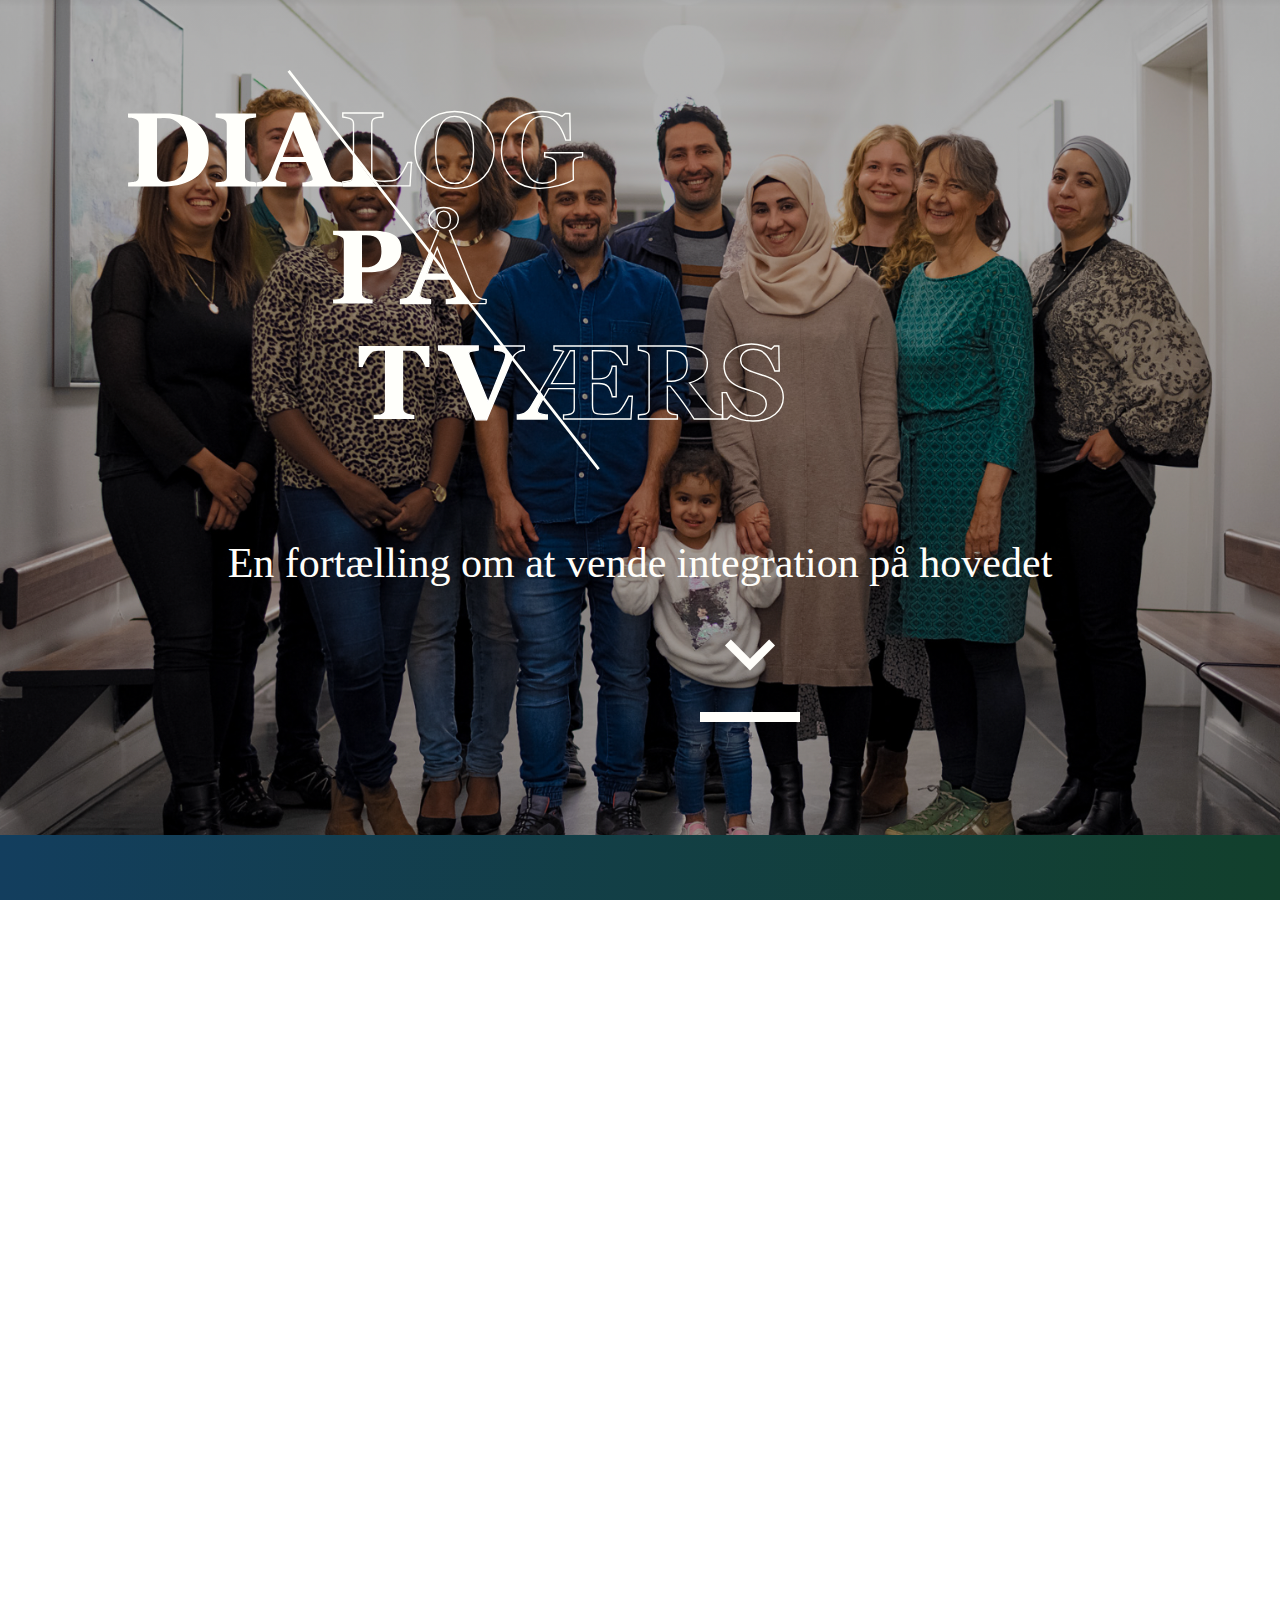
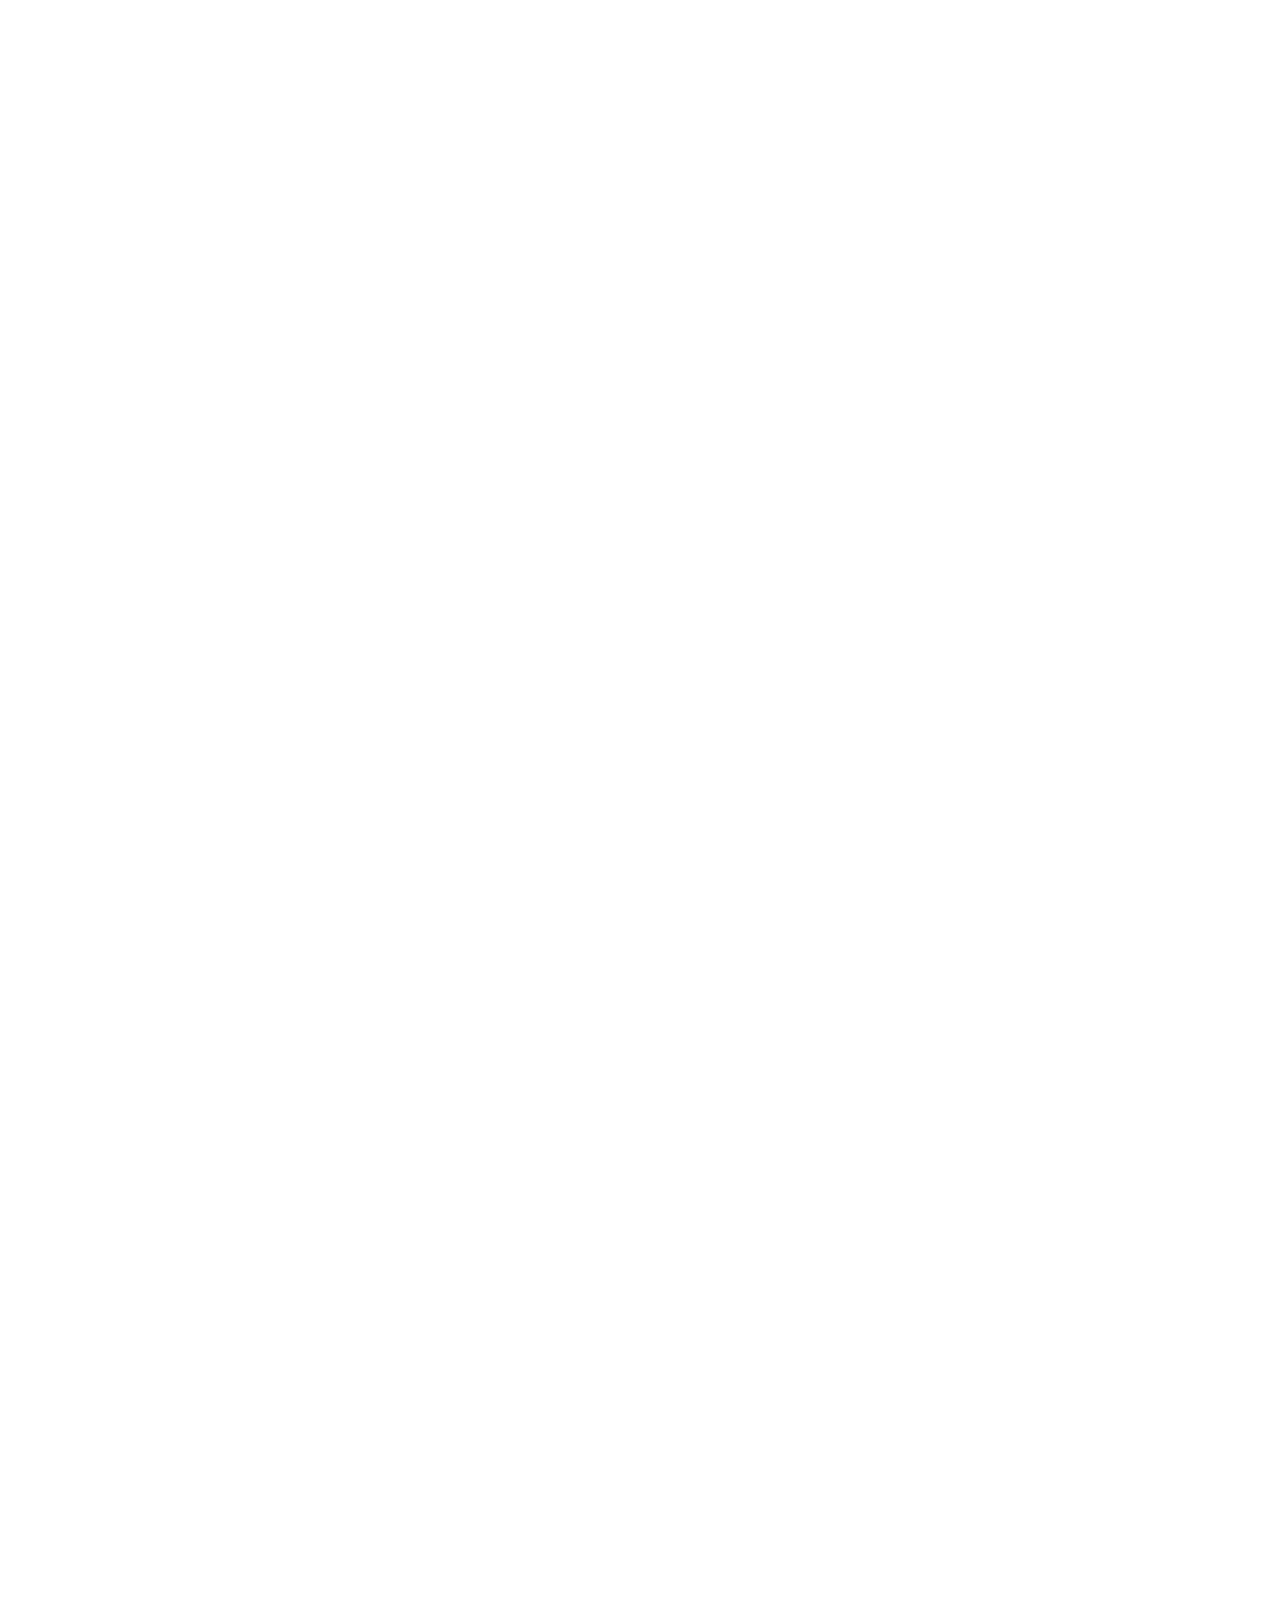
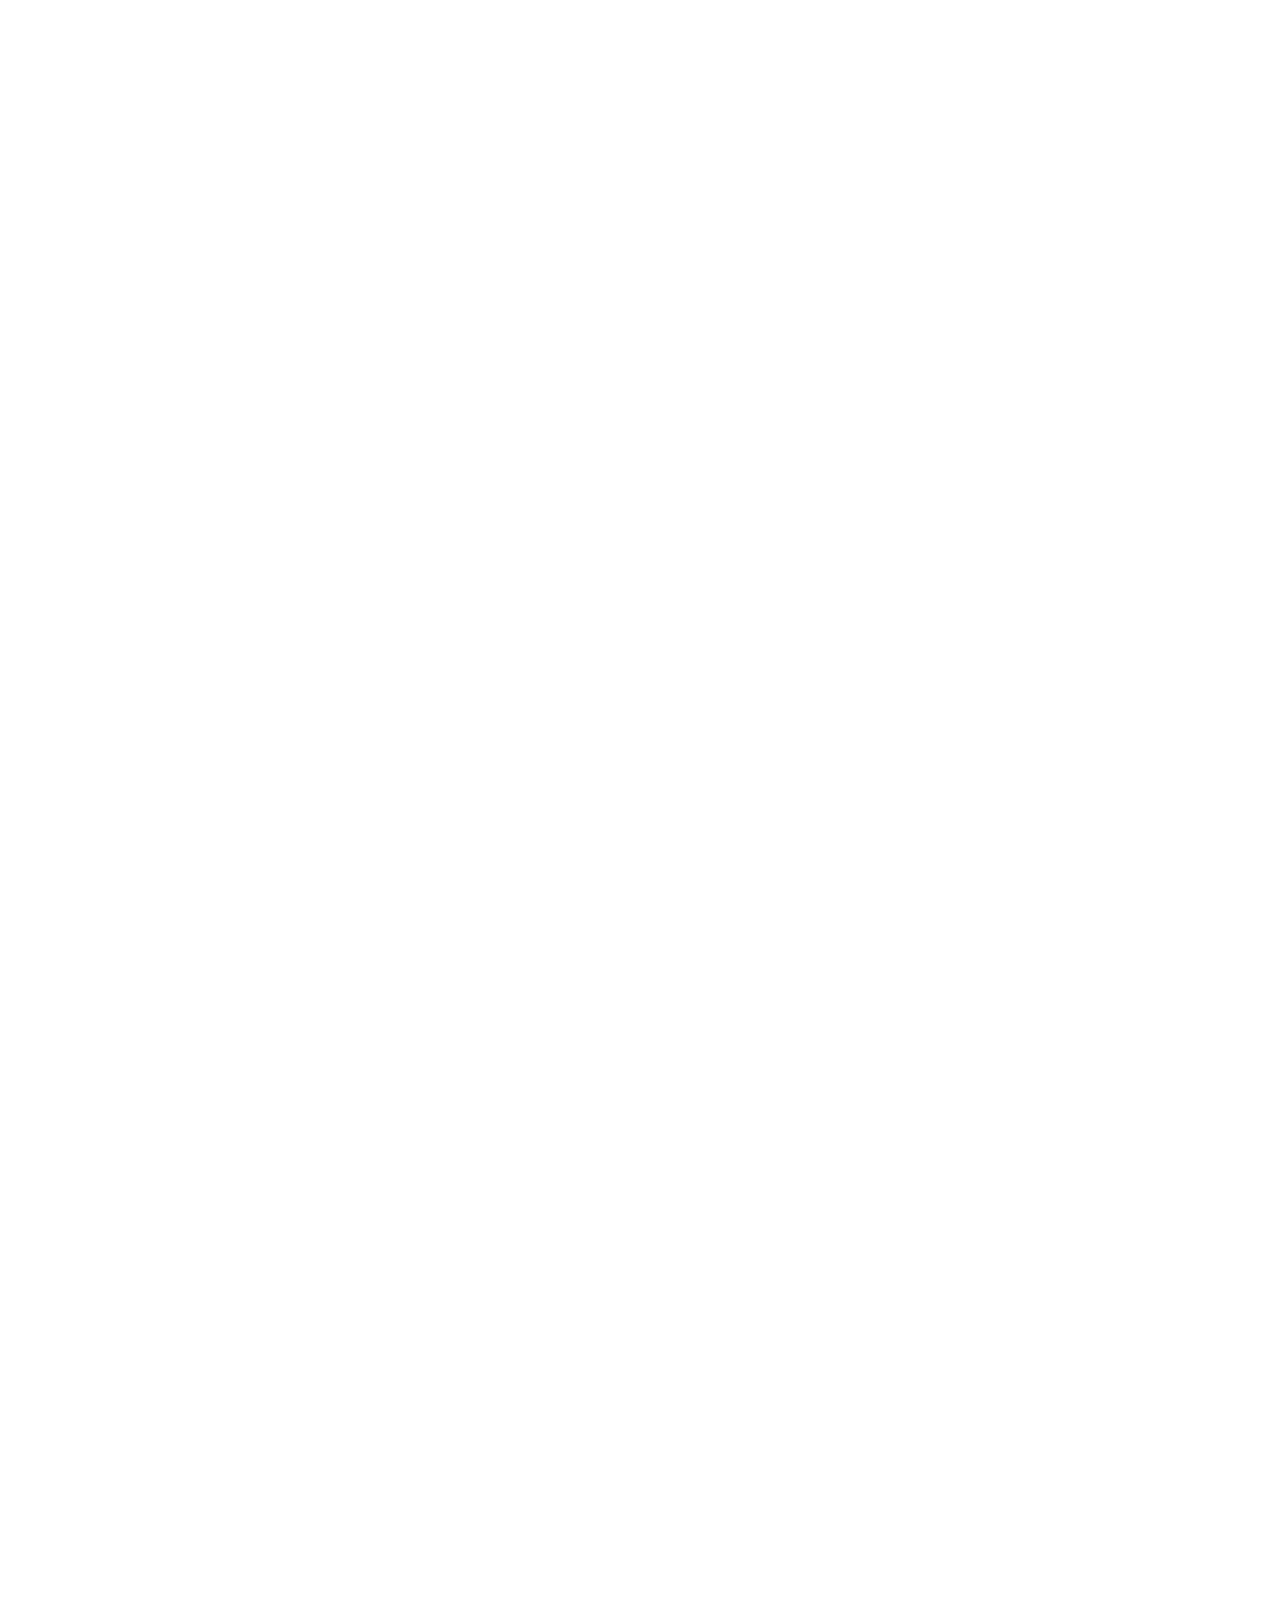
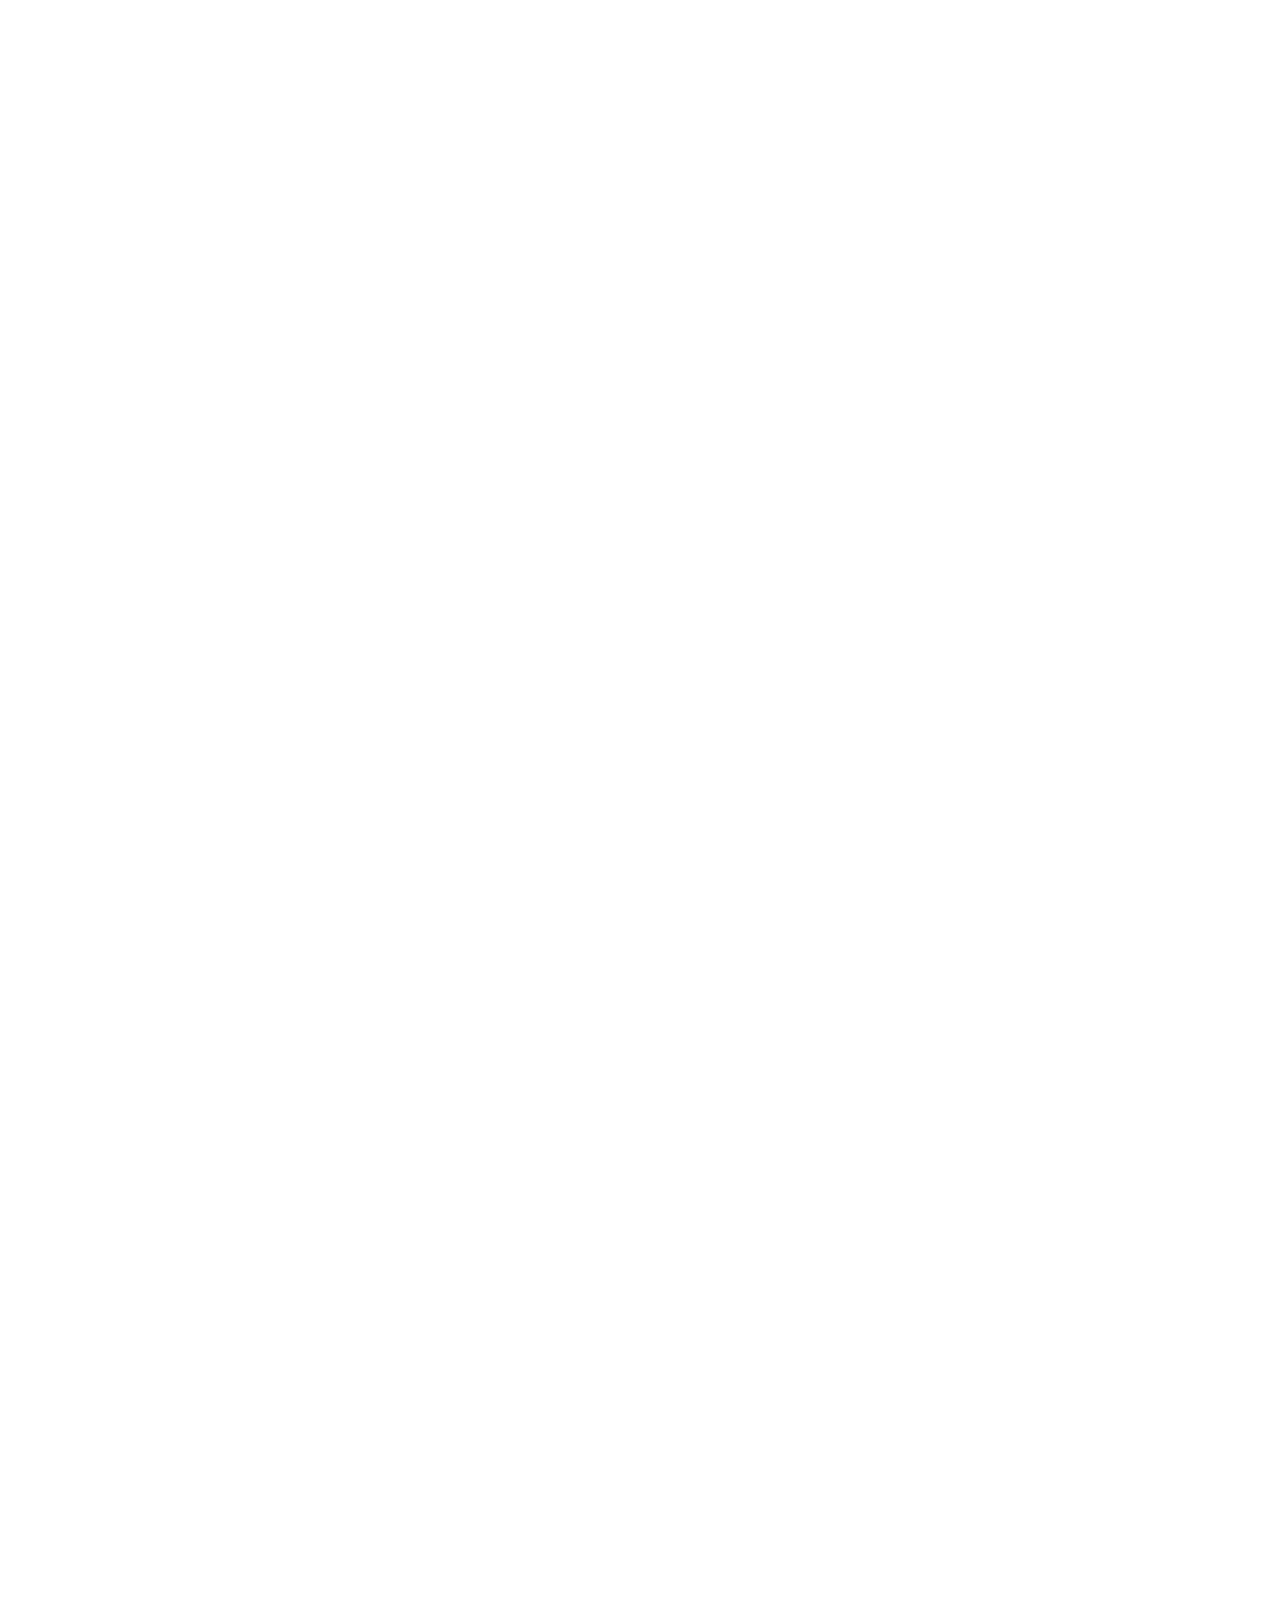
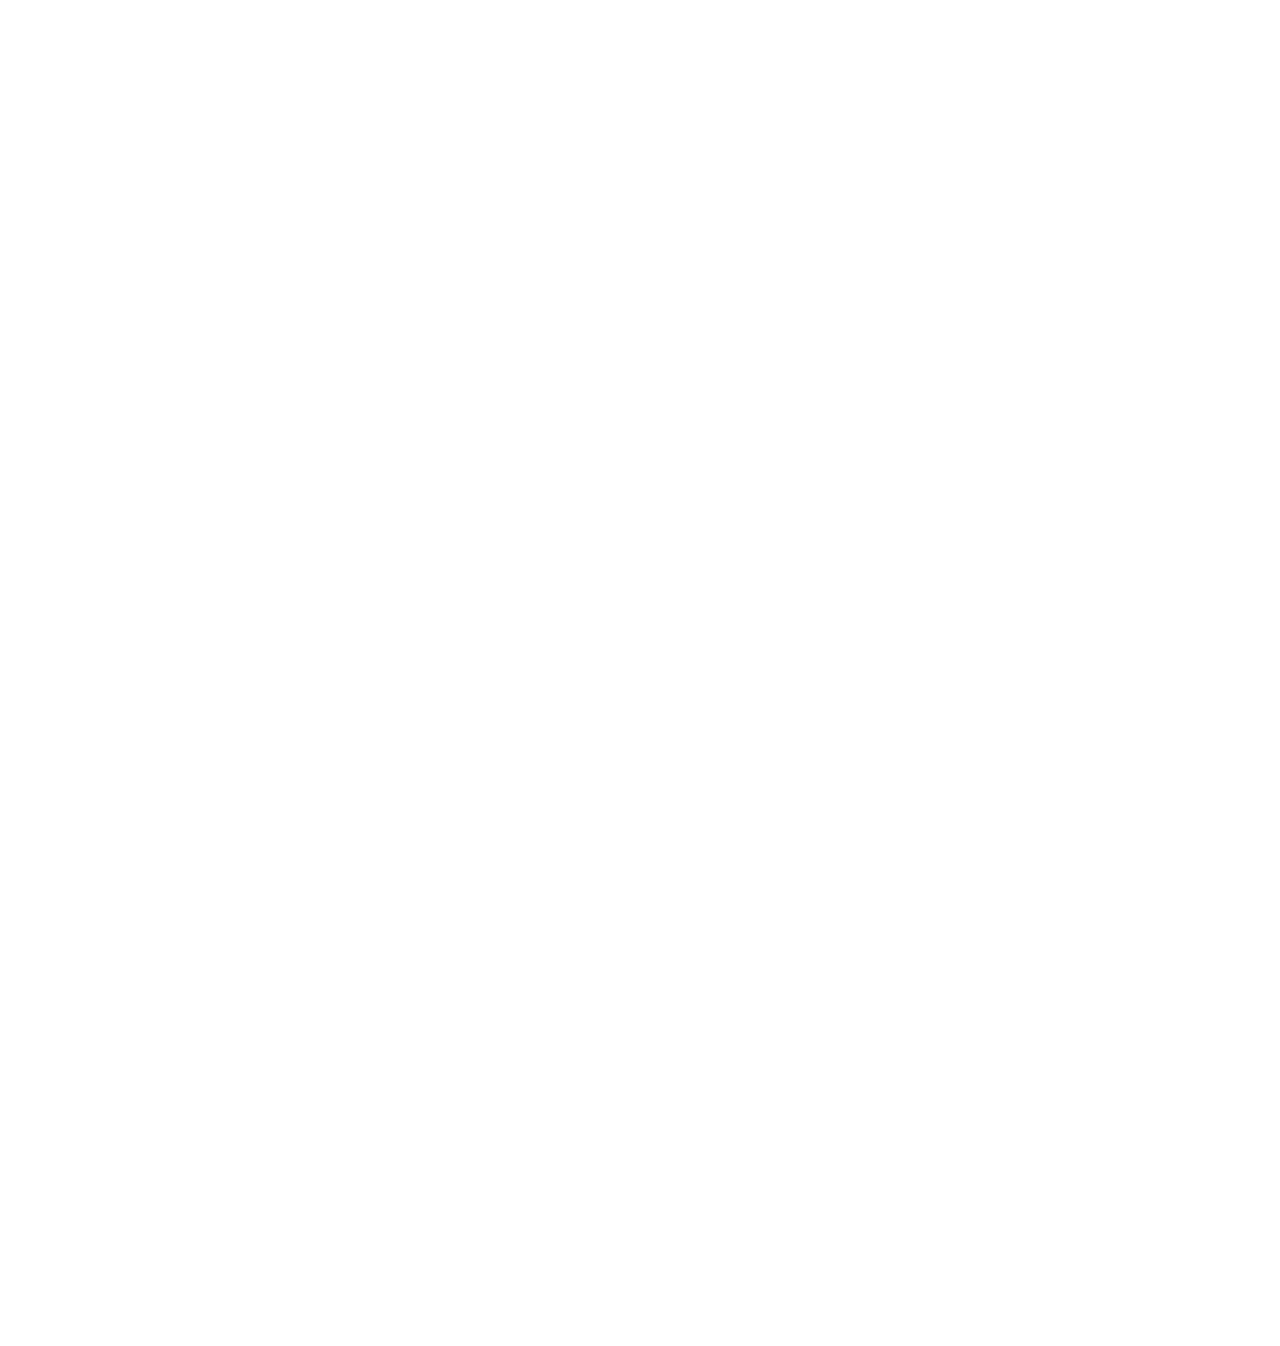
==== index.html @ 5c9e3073 "we're so f...done" ====
<!DOCTYPE html>
<html lang="da">
<head>
    <meta charset="UTF-8">
    <meta http-equiv="X-UA-Compatible" content="IE=edge">
    <meta name="viewport" content="width=device-width, initial-scale=1.0">
    <link rel="stylesheet" href="styles.css">
    <link rel="stylesheet" href="https://use.typekit.net/ekh3zms.css">
    <link href="https://fonts.googleapis.com/icon?family=Material+Icons" rel="stylesheet">
    <link rel="preconnect" href="https://fonts.googleapis.com">
    <link rel="preconnect" href="https://fonts.gstatic.com" crossorigin>
    <link href="https://fonts.googleapis.com/css2?family=Karla&display=swap" rel="stylesheet">
    <title>WebDoc</title>
    <script src="script.js"></script>
</head>

<body onload="typeWriter()"> 
    <header>
        <div class="container">
            <div class="hero-parallax">
                <img id="titel" src="images/SVG/title.svg" alt="Dialog-paa-tvaers">
                <h1 id="tagline">En fortælling om at vende integration på hovedet</h1>
                <div>
                    <a class="material-icons" id="arrow" href="#type">keyboard_arrow_down</a>
                </div>
            </div>
        </div>
    </header>

    <section>
        <div class="om-os-container">
            <div class="Hvad-er">
                <p id="type">Hvad er dialog på tværs ?</p>
                <p>Diskussionen om integration raser ofte i medierne, hvor de danske politikere længe kan skændes om hvordan man bør <br> 
                håndtere indvandrere og flygtninge, når de kommer til Danmark. Den etniske minoritet er altså fokus for hele debatten, <br> 
                som diskuteres blandt den danske majoritet. </p>

                <p>Denne ’traditionelle’ tilgang til integration bliver udfordret af foreningen Dialog på Tværs, der netop skaber en dialog <br> 
                på tværs af etnicitet og den enkeltes baggrund.</p>

                <p>Dialogen er et sted, hvor ligheder såvel som forskelle bliver udforsket og udfordret. Den er med til at nedbryde de barrierer, <br> 
                der er opstået under den gamle ”os” og ”dem” diskurs. Derved kommer vi ud af stigmatisering og fremmedgørelse <br> 
                og får i stedet mere frigørelse i mødet på tværs.</p>

                <p>
                Dialog på Tværs blev stiftet i 2019, men rødderne går mange år tilbage. Her i kan i høre Karen Nørskov fortælle om foreningens <br> 
                begyndelse.  
                </p>
            </div>
            <video id="myVideo" controls>
                <source src="video/IMG_4469.mp4" type="video/mp4">
            </video>
        </div>
    </section>

    <section>
        <div class="citat-container1">
            <div class="parallax1">
                <div class="tekstboks1">
                    <h3>"Hvad med at vende integrationen <br> 
                        på hovedet - så det handler om <br>os allesammen" </h3>
                </div>
            </div>
        </div>
    </section>

    <section>
        <div class="interview1-container">
            <div class="interview-tekst">
                <h2>Ane</h2>
                <p>I 2011 startede Ane i teatergruppen Into Action, <br> der lå forud for stiftelsen af Dialog på Tværs, <br> som hun siden har været en del af.</p>
                <p>Hun har rejst meget og er særligt interesseret i kulturmøder, hvilket har gjort, at hun har måtte <br> tage stilling til sine egne fordomme i mødet <br> med andre. </p>
               <p id="type2">Hør Ane fortælle hendes historie her</p>
                <audio id="audio-player" controls="controls" src="audio/Sequence 01.mp3" type="audio/mp3"></audio>
            </div>

            <div class="Video1">
            <video class="Video" controls>
                <source src="video/Ane-video-klip.mp4" type="video/mp4">
            </video>
            </div>  
        </div>
    </section>

    <section>
        <div class="gallery-container">
            <h2>Into Action</h2>
            <p>I teatergruppen Into Action finder du altid et tværetnisk cast. Publikum inddrages i en interaktiv teateroplevelse, <br> hvor der skubbes til folks fordomme imens barrieren nedbrydes.</p>
            <p id="type2">Scroll til højre i galleriet for at se hvordan Into Action optræder</p>
            <p>&#8594</p>
        </div>
        <ul class="gallery">
            <li> <img style="height: 200px" src="images/Into Action.jpg" alt=""></li>
            <li> <img style="height: 200px" src="images/into action 2.jpg" alt=""></li>
            <li> <img style="height: 200px" src="images/racist.JPG" alt=""></li>
            <li> <img style="height: 200px" src="images/gruppe.jpg" alt=""></li>
            <li> <img style="height: 200px" src="images/teater1.jpg" alt=""></li>
            <li> <img style="height: 200px" src="images/teater2.jpg" alt=""></li>
            <li> <img style="height: 200px" src="images/teater3.jpg" alt=""></li>
            <li> <img style="height: 200px" src="images/Into Action.jpg" alt=""></li>
            <li> <img style="height: 200px" src="images/into action 2.jpg" alt=""></li>
            <li> <img style="height: 200px" src="images/racist.JPG" alt=""></li>
            <li> <img style="height: 200px" src="images/gruppe.jpg" alt=""></li>
            <li> <img style="height: 200px" src="images/teater1.jpg" alt=""></li>
            <li> <img style="height: 200px" src="images/teater2.jpg" alt=""></li>
            <li> <img style="height: 200px" src="images/teater3.jpg" alt=""></li>
            <li> <img style="height: 200px" src="images/Into Action.jpg" alt=""></li>
            <li> <img style="height: 200px" src="images/into action 2.jpg" alt=""></li>
            <li> <img style="height: 200px" src="images/racist.JPG" alt=""></li>
            <li> <img style="height: 200px" src="images/gruppe.jpg" alt=""></li>
            <li> <img style="height: 200px" src="images/teater1.jpg" alt=""></li>
            <li> <img style="height: 200px" src="images/teater2.jpg" alt=""></li>
            <li> <img style="height: 200px" src="images/teater3.jpg" alt=""></li>
        </ul>
    </section>

    <section>
        <div class="interview2-container">
            <div class="interview-tekst2">
                <h2>Wael</h2>
                <p>Wael kom til Danmark med en baggrund som lærer og skuespiller. <br> Dialog på Tværs’ teatergruppe, Into Action, gav Wael muligheden for at dyrke sin store passion. <br> Gennem teateret kunne han bedre udtrykke sig og få en bid af sit gamle liv tilbage. </p>
                <p id="type2">Hør hele Waels historie her</p> 
                <audio id="audio-player" controls="controls" src="audio/Sequence 02.mp3" type="audio/mp3"></audio>
            </div>
            <div class="Video2">
            <video class="Video" controls>
                <source src="video/Wael.mp4" type="video/mp4">
            </video>
            </div>
        </div>
    </section>

    <section>
        <div class="citat-container2">
            <div class="parallax2">
                <div class="tekstboks2">
                    <h3>"Jeg føler mig i visse situationer <br>
                         utryg når jeg møder indvandrere, <br>
                         men jeg er flov over at sige det."</h3>
                </div>
                <div class="tekstboks3">
                    <h3>"Jeg bliver tit ked af det, <br>
                        når jeg for negative kommentarer <br>
                        om mit tørklæde." </h3>
                </div>
            </div>
        </div>
    </section>

    <section>
        <div class="interview1-container">
            <div class="interview-tekst">
                <h2>Karina</h2>
                <p>Karinas første møde med Dialog på Tværs var gennem Tinget, deres online mødeforum, hvor samtalen første gang omhandlede kvinders påklædning. <br> Her bed hun især mærke i hvor meget kvinderne på mødet havde til fælles, trods de synlige forskelle. </p>
                <p id="type2">Hør Karina fortælle om tinget her</p>
                <audio id="audio-player" controls="controls" src="audio/Sequence 03.mp3" type="audio/mp3"></audio>
            </div>
            <div class="Video1">
            <video class="Video" controls>
                <source src="video/Karina.mp4" type="video/mp4">
            </video>
            </div>
        </div>
    </section>

    <section>
            <div class="parallax3">
                <div class="kontakt">
                    <div id="tekst">
                    <h2>Vil du deltage i dialogen?</h2>
                    <p>Dialog på Tværs tilbyder et udvalg af forskellige møder og aktiviteter. <br> 
                        Hvis du er en kreativ sjæl, er teatergruppen Into Action måske noget for dig. <br> 
                        Har du ikke så meget tid på dine hænder, kan du deltage i Tinget, hvor samtalen er online. <br> 
                        Man kan også deltage i Dialogcaféen, hvor mennesker af forskellig etnisk baggrund snakker sammen og lærer om hinanden i et trygt forum.</p>
                    </div>
                    <a href="https://www.dialogpaatvaers.dk/kontakt/" class="knap" target="_blank">Kontakt</a>
                    <a href="https://www.dialogpaatvaers.dk/bliv-medlem/" class="knap" target="_blank">Tilmeld</a>
                    <a href="https://www.dialogpaatvaers.dk/kalender/" class="knap" target="_blank">Se events</a>
                </div>
            </div>
    </section>

    <footer>
        <div class="container-footer">
        <div id="kontaktikoner">
            <a href="" target="_blank"><img src="images/SVG/mail-icon.svg" alt="mail-ikon"></a>
            <a href="https://www.facebook.com/dialogpaatvaers/" target="_blank"><img src="images/SVG/facebook-icon.svg" alt="Facebook-ikon"></a>
            <a href="https://dk.linkedin.com/company/dialog-p%C3%A5-tv%C3%A6rs" target="_blank"><img src="images/SVG/linkedin-icon.svg" alt="linkein-ikon"></a>
            <a href="https://www.instagram.com/dialogpaatvaers/?igshid=YmMyMTA2M2Y%3D" target="_blank"><img src="images/SVG/insta-icon.svg" alt="instagram-ikon"></a>
        </div>

        <div>
            <a href="https://www.google.com/maps/place/Gr%C3%B8nnegade+56,+8000+Aarhus" target="_blank"><img src="images/SVG/map-pin-icon.svg" alt="map-pin-ikon"></a>
            <p>Grønnegade 56, 1. sal <br>
             8000 Aarhus, Denmark</p>
        </div>
    </div>
    </footer>
</body>
</html>
---- styles.css ----
* {
    margin: 0;
    padding: 0;
  }

  html,body
  {
      width: 100%;
      height: 100%;
      margin: 0px;
      padding: 0px;
      overflow-x: hidden; 
      scroll-behavior: smooth;
  }

/*Headings and paragraphs*/

h1{
    font-family: "itc-american-typewriter";
    font-size: 42px;
    color: #fffefa;
    font-weight: lighter;
}

h2{
    font-family: "itc-american-typewriter";
    color: #fffefa;
    font-weight: 500; 
    font-size: 36px;
    padding-bottom: 20px;
}

h3{
    font-family: "karla";
    color: #fffefa;
    font-size: 24px;
    line-height: 1.5;
}

p{
    font-family: "karla";
    color: #fffefa;
    font-size: 18px;
    line-height: 1.5;
    padding-bottom: 20px;
}

/*Hero section*/

.hero-parallax{
    background-image: linear-gradient(rgba(0,0,0,0.3),rgba(0,0,0,0.3)), url("images/hero-images.png");
    height: 900px;
    margin-top: -65px;
  
    /* parallax scrolling effect */
    background-attachment: fixed;
    background-position: center;
    background-repeat: no-repeat;
    background-size: cover;
  }

#titel{
    height: 400px;
    position: relative;
    top: 15%;
    left: 10%;
}

#tagline{
    text-align: center;
    padding-top: 200px;
}

#arrow{
    color: #fffefa;
    font-size: 100px;
    position: relative;
    margin-left: 700px;
    margin-top: 20px;
}

a:hover {
    animation: bounce 1.5s;
}

@keyframes bounce {
    0%, 20%, 60%, 100% {
        -webkit-transform: translateY(0);
        transform: translateY(0);
    }
    
    40% {
        -webkit-transform: translateY(-20px);
        transform: translateY(-20px);
    }
    
    80% {
        -webkit-transform: translateY(-10px);
        transform: translateY(-10px);
    }
}

/*Om os section*/

#type{
    font-family: "itc-american-typewriter";
    color: #fffefa;
    font-weight: 500; 
    font-size: 36px;
    padding-bottom: 40px;
}

.om-os-container {
    background: linear-gradient(
    to right,
    #133e5e 0%,
    #12402c 100%);
    padding-bottom: 3%;
    height: 1200px;
    display: flex;
    flex-direction: column;
    justify-content: center;
    align-items: center;
}

.Hvad-er{
    text-align: center;
    padding-top: 1%;
    padding-bottom: 4%;
}

#myVideo{
   max-width: 70%;
   max-height: 70%; 
}

/*Citat 1 section*/

.parallax1 {
    background-image: linear-gradient(rgba(0,0,0,0.3),rgba(0,0,0,0.3)), url(images/two-women.png);
    min-height: 1000px;
    background-attachment: fixed;
    background-position: center;
    background-repeat: no-repeat;
    background-size: cover;
    margin-top: -20px;
}

.tekstboks1{
  padding-top: 35%;
  padding-left: 15%;
}

/*Interview1 og 3 section*/

.interview1-container {
    background: linear-gradient(
        to right,
        #133e5e 0%,
        #12402c 100%);
        padding-bottom: 3%;
        margin-top: -30px;
        height: 600px;
        display: flex;
        flex-direction: row-reverse;
}

.interview-tekst{
    flex-basis: 50%;
    padding: 8%;
}

.Video1{
    flex-basis: 50%;
    padding: 10%;
}

.Video1 .Video{
    max-width: 120%;
    max-height: 120%;
}

#type2{
    font-family: "itc-american-typewriter";
    font-size: 16px;
    padding-top: 3%;
}

/*Galleri section*/

.gallery-container{
    background: linear-gradient(
        to right,
        #133e5e 0%,
        #12402c 100%);
        display: flex;
        flex-direction: column;
        justify-content: center;
        text-align: center;
  
}

.gallery {
    background: linear-gradient(
        to right,
        #133e5e 0%,
        #12402c 100%);
	padding: 1rem;
	display: grid;
	grid-template-columns: repeat(21, 1fr);
	grid-template-rows: 1fr;
	grid-column-gap: 1rem;
	grid-row-gap: 100px;
	overflow: scroll;
	height: 300px;
	scroll-snap-type: both mandatory;
	scroll-padding: 1rem;
}

.active {
	scroll-snap-type: unset;
}

li {
	scroll-snap-align: center;
	display: inline-block;
	border-radius: 3px;
	font-size: 0;
    width: 300px;
}


/*Interview2 section*/

.interview2-container {
    background: linear-gradient(
        to right,
        #133e5e 0%,
        #12402c 100%);
        padding-bottom: 3%;
        margin-top: -30px;
        height: 600px;
        display: flex;
        flex-direction: row;
}

.interview-tekst2{
    flex-basis: 50%;
    padding: 8%;
    margin-left: 2%;
}

.Video2{
    flex-basis: 50%;
    padding: 10%;
    margin-right: 15%;
}

.Video2 .Video{
    max-width: 155%;
    max-height: 155%;
}

#audio-player{
    padding-top: 0%;
}


/*Citat 2 section*/

.parallax2 {
    background-image: linear-gradient(rgba(0,0,0,0.3),rgba(0,0,0,0.3)), url(images/ryg-mod-ryg.png);
    min-height: 1200px;
    background-attachment: fixed;
    background-position: center;
    background-repeat: no-repeat;
    background-size: cover;
}

.tekstboks2{
  padding-top: 35%;
  padding-left: 8%;
}

.tekstboks3{
    position: relative;
    top: -300px;
    left: 940px;
}


/*Kontakt section*/

.parallax3 {
    background-image: linear-gradient(rgba(0,0,0,0.3),rgba(0,0,0,0.3)), url(images/footer-image.png);
    min-height: 1000px;
    background-attachment: fixed;
    background-position: center;
    background-repeat: no-repeat;
    background-size: cover;
    margin-top: -30px;
}

.kontakt{
    background: rgba(0,0,0,0.4);
    color: #fffefa;
    width: 400px;
    border-radius: 12px;
    padding: 4%;
    position: relative;
    left: 800px;
    top: 380px;
}

#tekst{
    color: #fffefa;
    padding-bottom: 30px;
}

.knap{
     text-decoration: none;
     color: #fffefa;
     font-family: "karla";
     background-color: #d9aa01;
     box-shadow: 0 8px 16px 0 rgba(0,0,0,0.2), 0 6px 20px 0 rgba(0,0,0,0.19);
     border-radius: 14px;
     font-size: 20px;
     padding: 10px 15px;
     margin: 6px 12px;
}

.knap:hover{
    background-color: #F8C233;
}

/*Footer*/

.container-footer{
    background: linear-gradient(
        to right,
        #133e5e 0%,
        #12402c 100%);
        height: 100px;
        display: flex;
        justify-content: space-around;
}

.container-footer a img{
    height: 40px;
    margin-top: 30px;
    position: relative;
    right: 60px;
}

.container-footer p{
    position: relative;
    top: -50px;
}

#kontaktikoner a img{
    height: 40px;
    margin-left: 50px;
    margin-top: 30px;
}

/*Media quaries*/
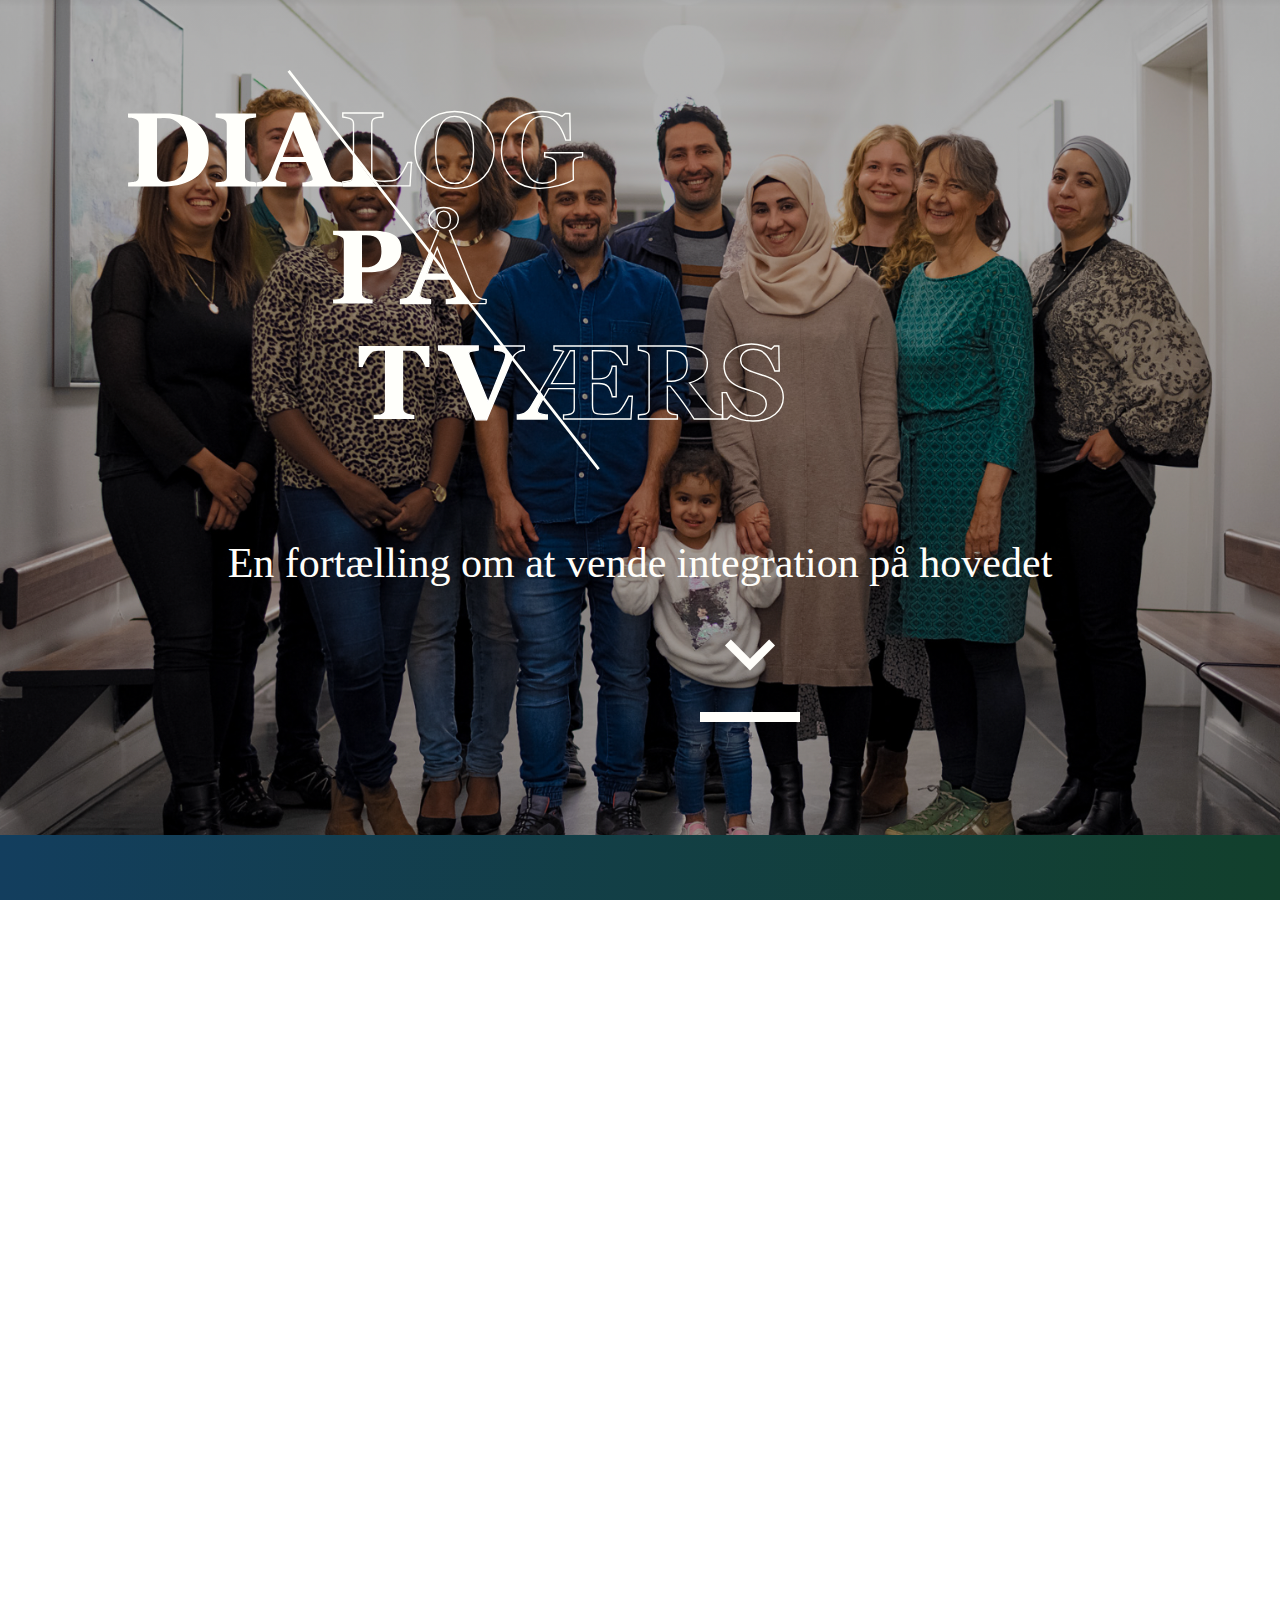
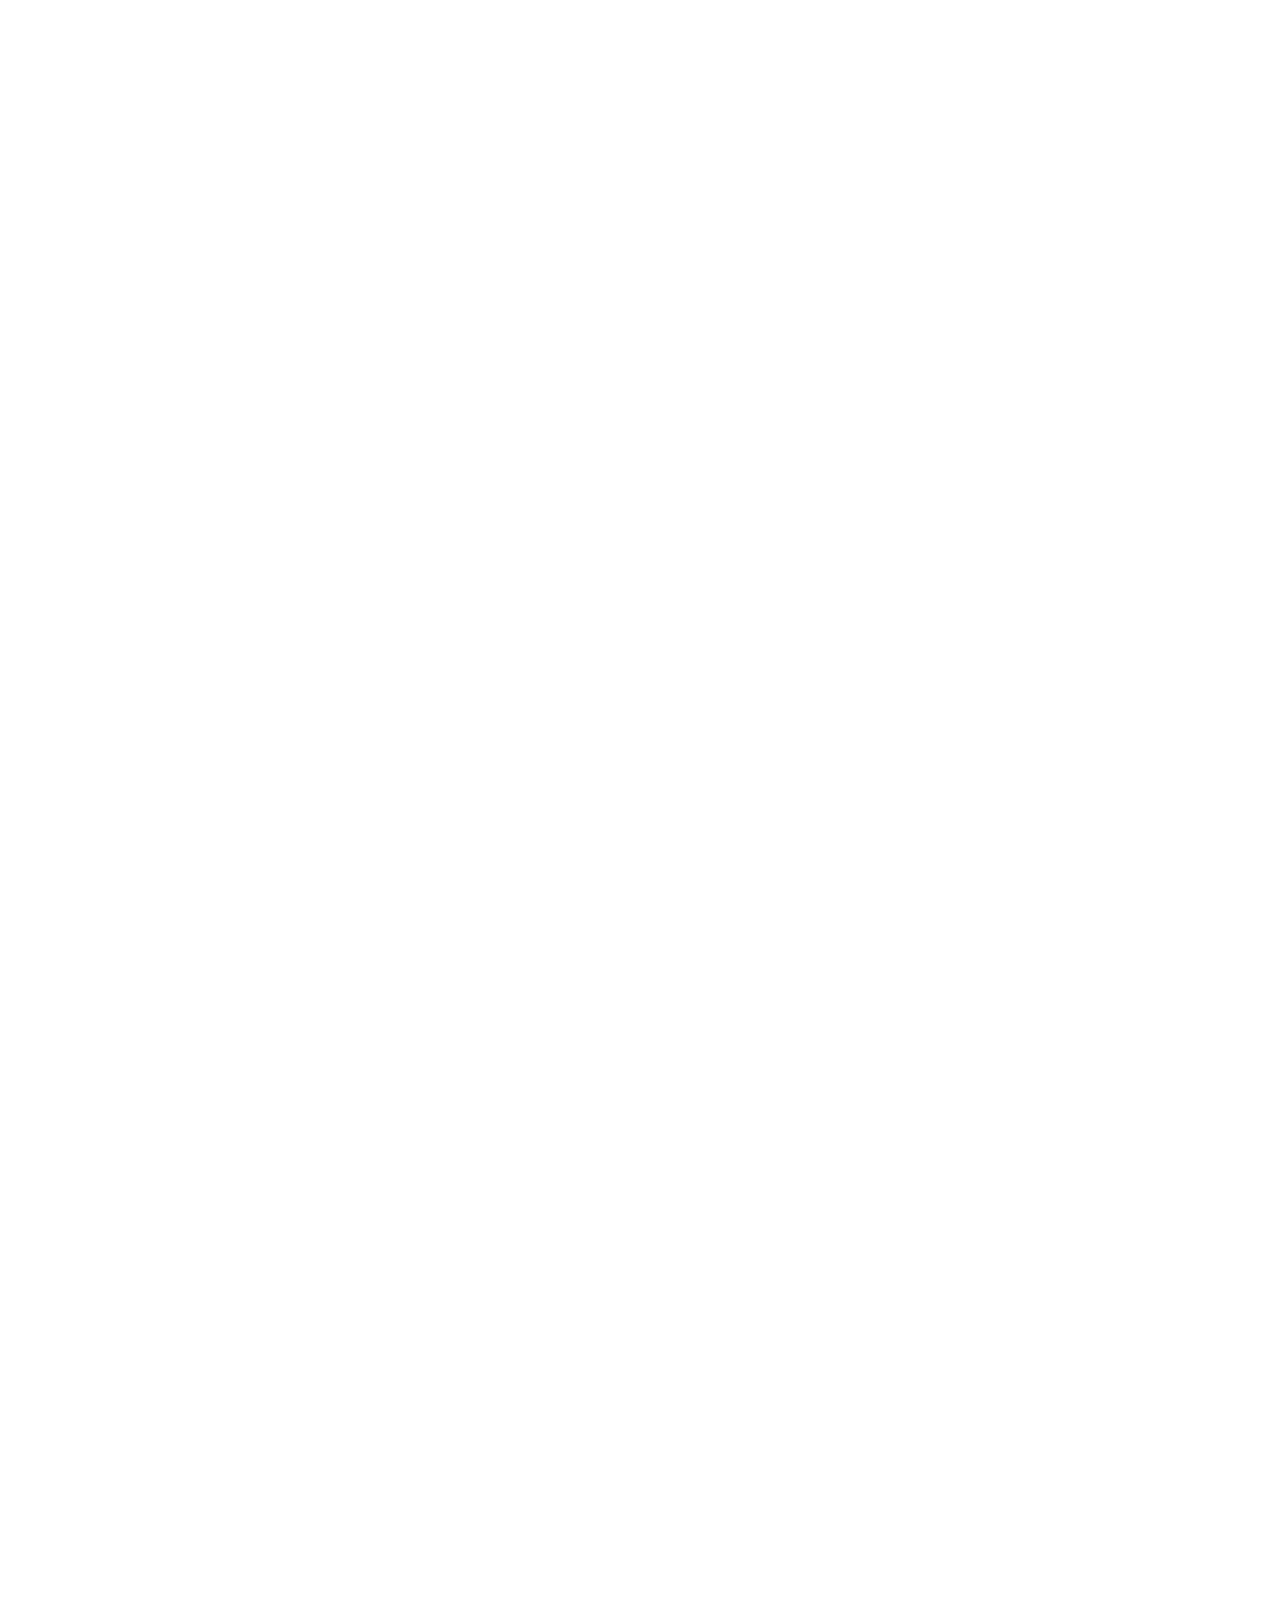
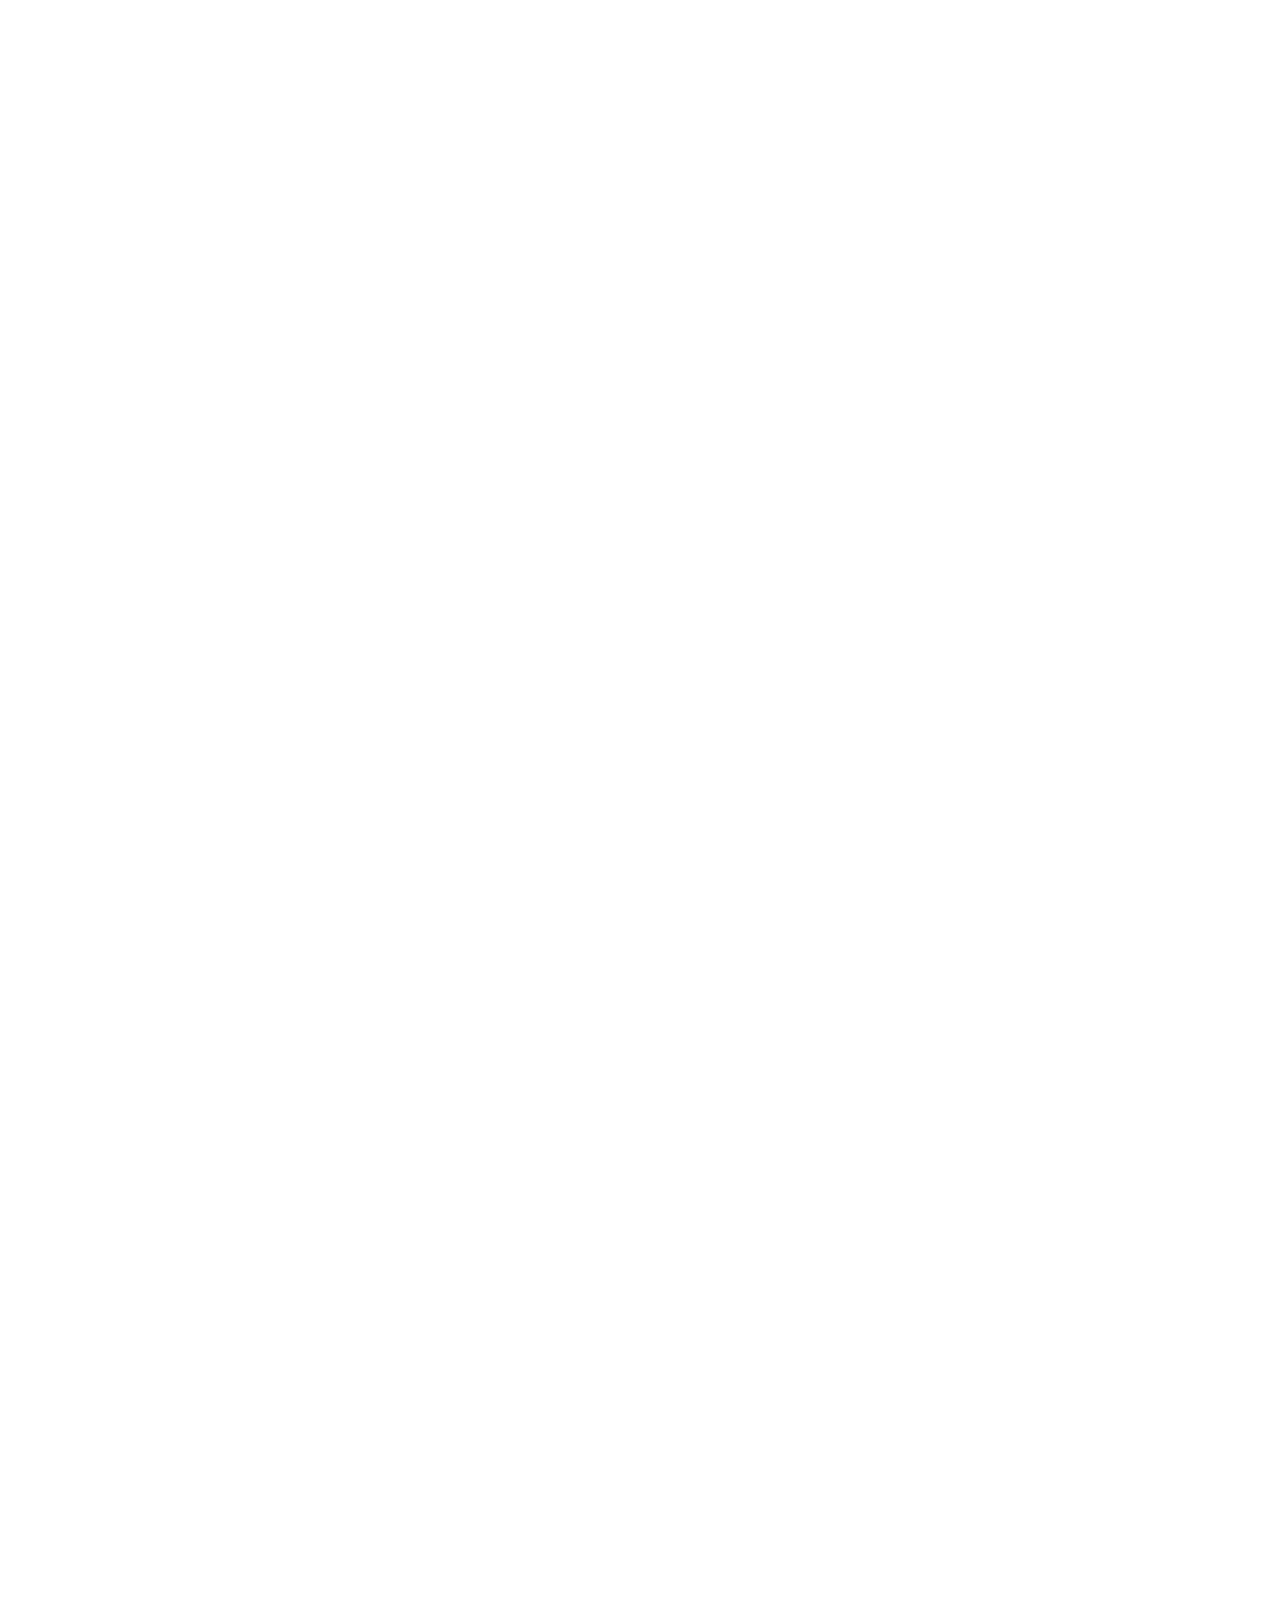
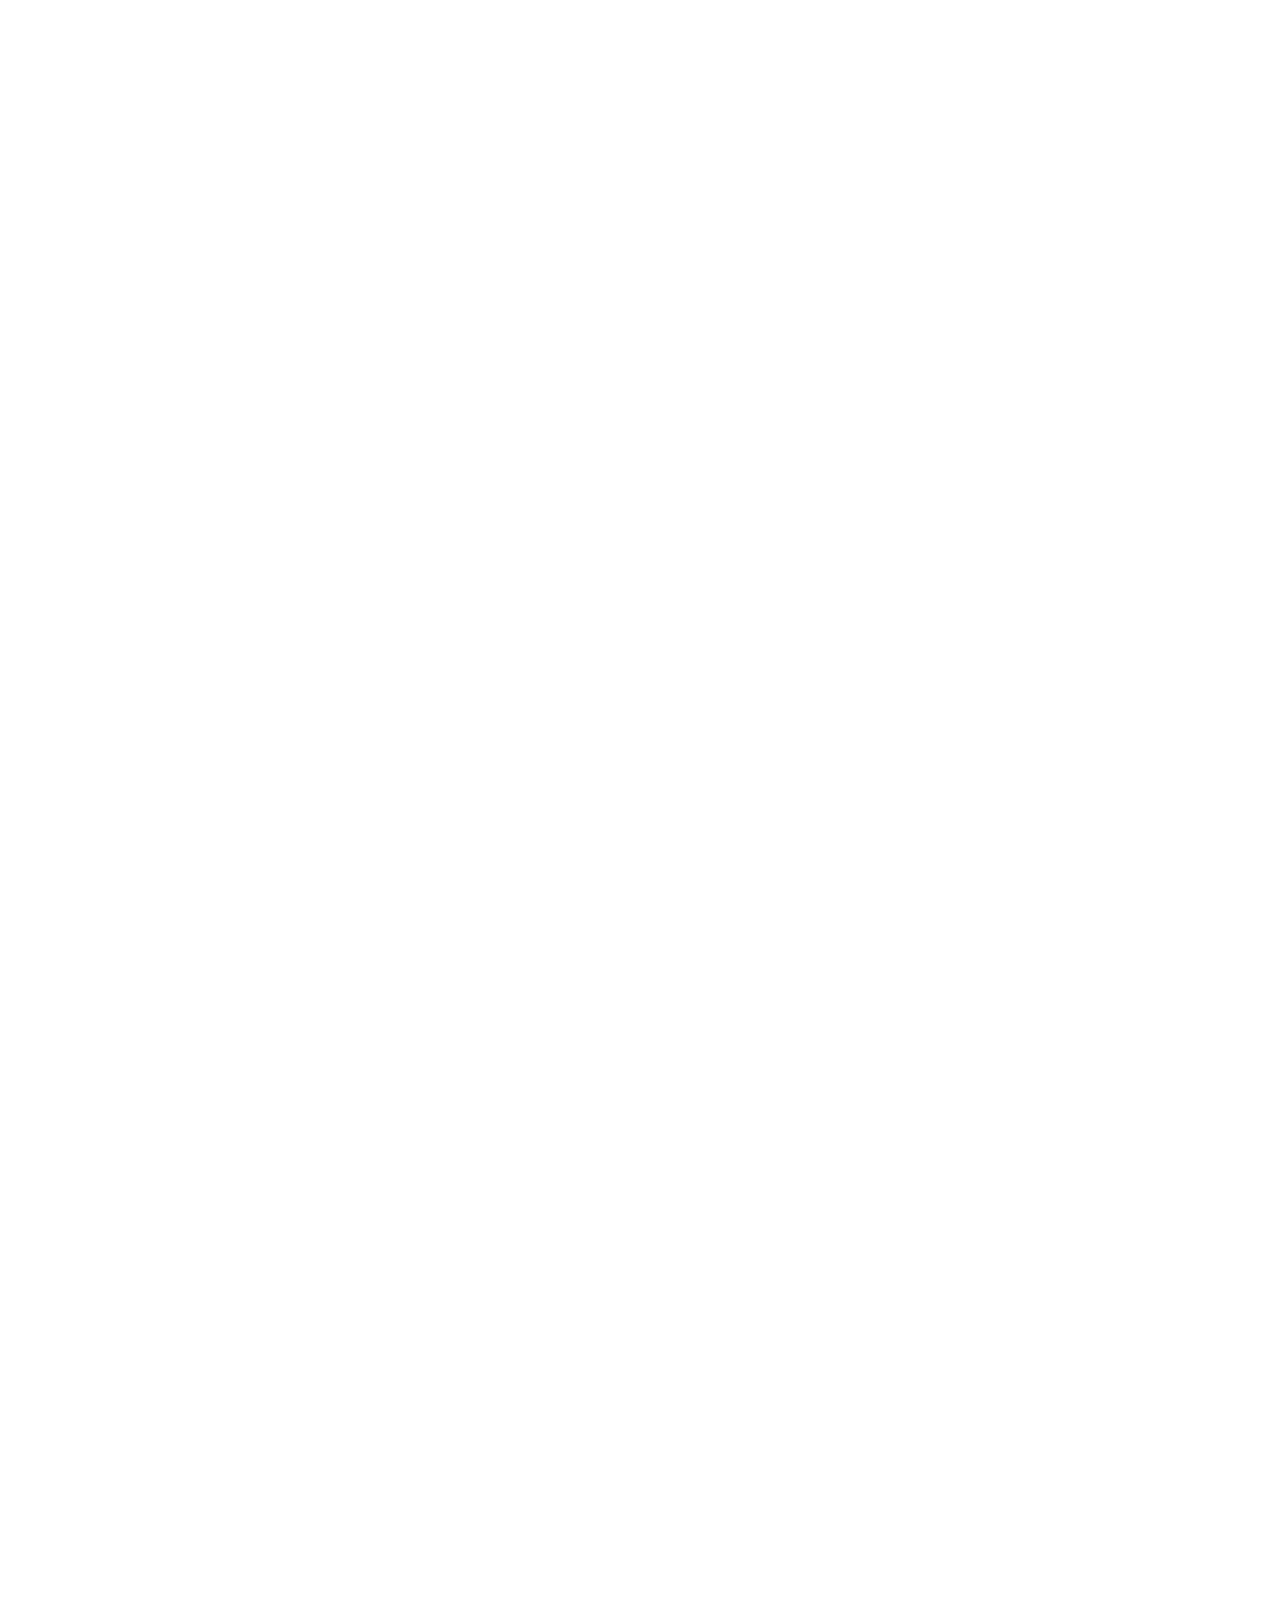
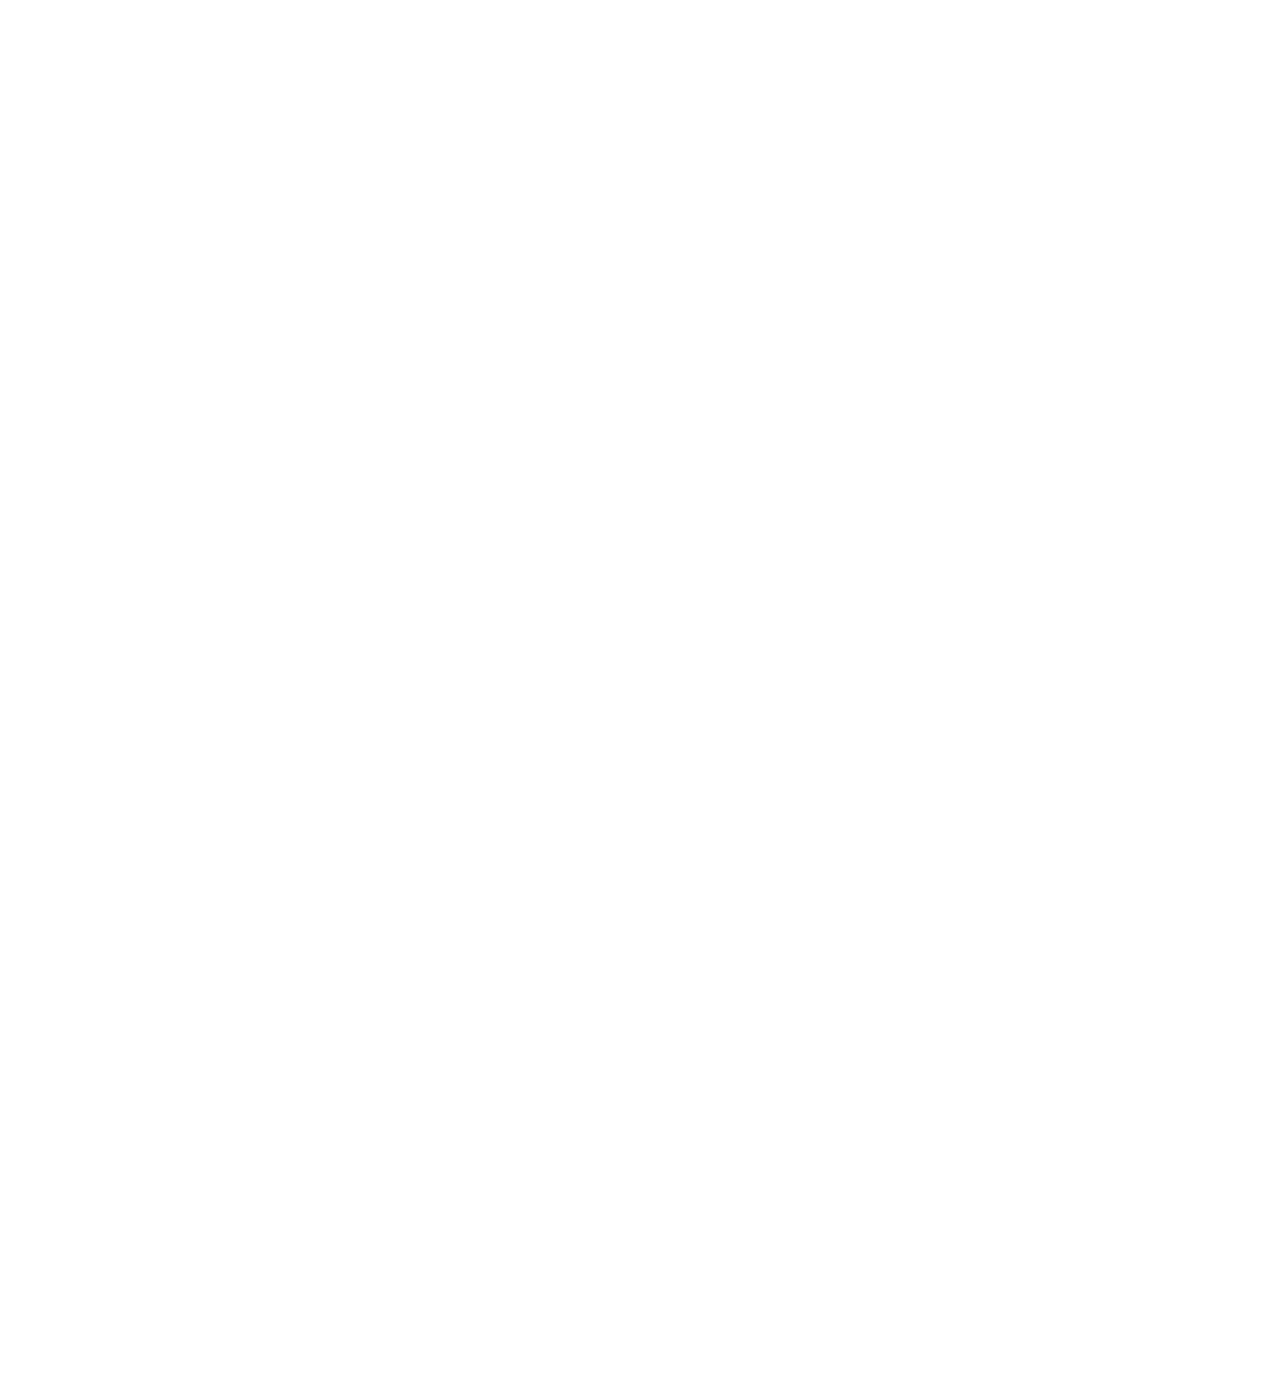
==== commit 2eee6bed: "now we are done" ====
--- a/index.html
+++ b/index.html
@@ -1,5 +1,6 @@
 <!DOCTYPE html>
 <html lang="da">
+
 <head>
     <meta charset="UTF-8">
     <meta http-equiv="X-UA-Compatible" content="IE=edge">
@@ -14,7 +15,7 @@
     <script src="script.js"></script>
 </head>
 
-<body onload="typeWriter()"> 
+<body onload="typeWriter()">
     <header>
         <div class="container">
             <div class="hero-parallax">
@@ -31,20 +32,26 @@
         <div class="om-os-container">
             <div class="Hvad-er">
                 <p id="type">Hvad er dialog på tværs ?</p>
-                <p>Diskussionen om integration raser ofte i medierne, hvor de danske politikere længe kan skændes om hvordan man bør <br> 
-                håndtere indvandrere og flygtninge, når de kommer til Danmark. Den etniske minoritet er altså fokus for hele debatten, <br> 
-                som diskuteres blandt den danske majoritet. </p>
-
-                <p>Denne ’traditionelle’ tilgang til integration bliver udfordret af foreningen Dialog på Tværs, der netop skaber en dialog <br> 
-                på tværs af etnicitet og den enkeltes baggrund.</p>
-
-                <p>Dialogen er et sted, hvor ligheder såvel som forskelle bliver udforsket og udfordret. Den er med til at nedbryde de barrierer, <br> 
-                der er opstået under den gamle ”os” og ”dem” diskurs. Derved kommer vi ud af stigmatisering og fremmedgørelse <br> 
-                og får i stedet mere frigørelse i mødet på tværs.</p>
+                <p>Diskussionen om integration raser ofte i medierne, hvor de danske politikere længe kan skændes om
+                    hvordan man bør <br>
+                    håndtere indvandrere og flygtninge, når de kommer til Danmark. Den etniske minoritet er altså fokus
+                    for hele debatten, <br>
+                    som diskuteres blandt den danske majoritet. </p>
+
+                <p>Denne ’traditionelle’ tilgang til integration bliver udfordret af foreningen Dialog på Tværs, der
+                    netop skaber en dialog <br>
+                    på tværs af etnicitet og den enkeltes baggrund.</p>
+
+                <p>Dialogen er et sted, hvor ligheder såvel som forskelle bliver udforsket og udfordret. Den er med til
+                    at nedbryde de barrierer, <br>
+                    der er opstået under den gamle ”os” og ”dem” diskurs. Derved kommer vi ud af stigmatisering og
+                    fremmedgørelse <br>
+                    og får i stedet mere frigørelse i mødet på tværs.</p>
 
                 <p>
-                Dialog på Tværs blev stiftet i 2019, men rødderne går mange år tilbage. Her i kan i høre Karen Nørskov fortælle om foreningens <br> 
-                begyndelse.  
+                    Dialog på Tværs blev stiftet i 2019, men rødderne går mange år tilbage. Her i kan i høre Karen
+                    Nørskov fortælle om foreningens <br>
+                    begyndelse.
                 </p>
             </div>
             <video id="myVideo" controls>
@@ -57,7 +64,7 @@
         <div class="citat-container1">
             <div class="parallax1">
                 <div class="tekstboks1">
-                    <h3>"Hvad med at vende integrationen <br> 
+                    <h3>"Hvad med at vende integrationen <br>
                         på hovedet - så det handler om <br>os allesammen" </h3>
                 </div>
             </div>
@@ -67,27 +74,29 @@
     <section>
         <div class="interview1-container">
             <div class="interview-tekst">
-                <h2>Ane</h2>
-                <p>I 2011 startede Ane i teatergruppen Into Action, <br> der lå forud for stiftelsen af Dialog på Tværs, <br> som hun siden har været en del af.</p>
-                <p>Hun har rejst meget og er særligt interesseret i kulturmøder, hvilket har gjort, at hun har måtte <br> tage stilling til sine egne fordomme i mødet <br> med andre. </p>
-               <p id="type2">Hør Ane fortælle hendes historie her</p>
+                <h2>Pak dine fordomme væk sammen med Ane</h2>
+                <p>I 2011 startede Ane i teatergruppen Into Action, <br> der lå forud for stiftelsen af Dialog på Tværs,
+                    <br> som hun siden har været en del af.</p>
+                <p>Hun har rejst meget og er særligt interesseret i kulturmøder, hvilket har gjort, at hun har måtte
+                    <br> tage stilling til sine egne fordomme i mødet <br> med andre. </p>
+                <p id="type2">Hør Ane fortælle hendes historie her</p>
                 <audio id="audio-player" controls="controls" src="audio/Sequence 01.mp3" type="audio/mp3"></audio>
             </div>
 
             <div class="Video1">
-            <video class="Video" controls>
-                <source src="video/Ane-video-klip.mp4" type="video/mp4">
-            </video>
-            </div>  
+                <video class="Video" controls>
+                    <source src="video/Ane-video-klip.mp4" type="video/mp4">
+                </video>
+            </div>
         </div>
     </section>
 
     <section>
         <div class="gallery-container">
             <h2>Into Action</h2>
-            <p>I teatergruppen Into Action finder du altid et tværetnisk cast. Publikum inddrages i en interaktiv teateroplevelse, <br> hvor der skubbes til folks fordomme imens barrieren nedbrydes.</p>
-            <p id="type2">Scroll til højre i galleriet for at se hvordan Into Action optræder</p>
-            <p>&#8594</p>
+            <p>I teatergruppen Into Action finder du altid et tværetnisk cast. Publikum inddrages i en interaktiv
+                teateroplevelse, <br> hvor der skubbes til folks fordomme imens barrieren nedbrydes.</p>
+            <p id="type2">Scroll til højre i galleriet for at se hvordan Into Action optræder &#8594</p>
         </div>
         <ul class="gallery">
             <li> <img style="height: 200px" src="images/Into Action.jpg" alt=""></li>
@@ -117,15 +126,17 @@
     <section>
         <div class="interview2-container">
             <div class="interview-tekst2">
-                <h2>Wael</h2>
-                <p>Wael kom til Danmark med en baggrund som lærer og skuespiller. <br> Dialog på Tværs’ teatergruppe, Into Action, gav Wael muligheden for at dyrke sin store passion. <br> Gennem teateret kunne han bedre udtrykke sig og få en bid af sit gamle liv tilbage. </p>
-                <p id="type2">Hør hele Waels historie her</p> 
+                <h2>Spil teater med Wael</h2>
+                <p>Wael kom til Danmark med en baggrund som lærer og skuespiller. <br> Dialog på Tværs’ teatergruppe,
+                    Into Action, gav Wael muligheden for at dyrke sin store passion. <br> Gennem teateret kunne han
+                    bedre udtrykke sig og få en bid af sit gamle liv tilbage. </p>
+                <p id="type2">Hør hele Waels historie her</p>
                 <audio id="audio-player" controls="controls" src="audio/Sequence 02.mp3" type="audio/mp3"></audio>
             </div>
             <div class="Video2">
-            <video class="Video" controls>
-                <source src="video/Wael.mp4" type="video/mp4">
-            </video>
+                <video class="Video" controls>
+                    <source src="video/Wael.mp4" type="video/mp4">
+                </video>
             </div>
         </div>
     </section>
@@ -135,8 +146,8 @@
             <div class="parallax2">
                 <div class="tekstboks2">
                     <h3>"Jeg føler mig i visse situationer <br>
-                         utryg når jeg møder indvandrere, <br>
-                         men jeg er flov over at sige det."</h3>
+                        utryg når jeg møder indvandrere, <br>
+                        men jeg er flov over at sige det."</h3>
                 </div>
                 <div class="tekstboks3">
                     <h3>"Jeg bliver tit ked af det, <br>
@@ -150,51 +161,59 @@
     <section>
         <div class="interview1-container">
             <div class="interview-tekst">
-                <h2>Karina</h2>
-                <p>Karinas første møde med Dialog på Tværs var gennem Tinget, deres online mødeforum, hvor samtalen første gang omhandlede kvinders påklædning. <br> Her bed hun især mærke i hvor meget kvinderne på mødet havde til fælles, trods de synlige forskelle. </p>
+                <h2>Bliv mere modig som Karina</h2>
+                <p>Karinas første møde med Dialog på Tværs var gennem Tinget, deres online mødeforum, hvor samtalen
+                    første gang omhandlede kvinders påklædning. <br> Her bed hun især mærke i hvor meget kvinderne på
+                    mødet havde til fælles, trods de synlige forskelle. </p>
                 <p id="type2">Hør Karina fortælle om tinget her</p>
                 <audio id="audio-player" controls="controls" src="audio/Sequence 03.mp3" type="audio/mp3"></audio>
             </div>
             <div class="Video1">
-            <video class="Video" controls>
-                <source src="video/Karina.mp4" type="video/mp4">
-            </video>
-            </div>
-        </div>
-    </section>
-
-    <section>
-            <div class="parallax3">
-                <div class="kontakt">
-                    <div id="tekst">
+                <video class="Video" controls>
+                    <source src="video/Karina.mp4" type="video/mp4">
+                </video>
+            </div>
+        </div>
+    </section>
+
+    <section>
+        <div class="parallax3">
+            <div class="kontakt">
+                <div id="tekst">
                     <h2>Vil du deltage i dialogen?</h2>
-                    <p>Dialog på Tværs tilbyder et udvalg af forskellige møder og aktiviteter. <br> 
-                        Hvis du er en kreativ sjæl, er teatergruppen Into Action måske noget for dig. <br> 
-                        Har du ikke så meget tid på dine hænder, kan du deltage i Tinget, hvor samtalen er online. <br> 
-                        Man kan også deltage i Dialogcaféen, hvor mennesker af forskellig etnisk baggrund snakker sammen og lærer om hinanden i et trygt forum.</p>
-                    </div>
-                    <a href="https://www.dialogpaatvaers.dk/kontakt/" class="knap" target="_blank">Kontakt</a>
-                    <a href="https://www.dialogpaatvaers.dk/bliv-medlem/" class="knap" target="_blank">Tilmeld</a>
-                    <a href="https://www.dialogpaatvaers.dk/kalender/" class="knap" target="_blank">Se events</a>
-                </div>
-            </div>
+                    <p>Dialog på Tværs tilbyder et udvalg af forskellige møder og aktiviteter. <br>
+                        Hvis du er en kreativ sjæl, er teatergruppen Into Action måske noget for dig. <br>
+                        Har du ikke så meget tid på dine hænder, kan du deltage i Tinget, hvor samtalen er online. <br>
+                        Man kan også deltage i Dialogcaféen, hvor mennesker af forskellig etnisk baggrund snakker sammen
+                        og lærer om hinanden i et trygt forum.</p>
+                </div>
+                <a href="https://www.dialogpaatvaers.dk/kontakt/" class="knap" target="_blank">Kontakt</a>
+                <a href="https://www.dialogpaatvaers.dk/bliv-medlem/" class="knap" target="_blank">Tilmeld</a>
+                <a href="https://www.dialogpaatvaers.dk/kalender/" class="knap" target="_blank">Se events</a>
+            </div>
+        </div>
     </section>
 
     <footer>
         <div class="container-footer">
-        <div id="kontaktikoner">
-            <a href="" target="_blank"><img src="images/SVG/mail-icon.svg" alt="mail-ikon"></a>
-            <a href="https://www.facebook.com/dialogpaatvaers/" target="_blank"><img src="images/SVG/facebook-icon.svg" alt="Facebook-ikon"></a>
-            <a href="https://dk.linkedin.com/company/dialog-p%C3%A5-tv%C3%A6rs" target="_blank"><img src="images/SVG/linkedin-icon.svg" alt="linkein-ikon"></a>
-            <a href="https://www.instagram.com/dialogpaatvaers/?igshid=YmMyMTA2M2Y%3D" target="_blank"><img src="images/SVG/insta-icon.svg" alt="instagram-ikon"></a>
-        </div>
-
-        <div>
-            <a href="https://www.google.com/maps/place/Gr%C3%B8nnegade+56,+8000+Aarhus" target="_blank"><img src="images/SVG/map-pin-icon.svg" alt="map-pin-ikon"></a>
-            <p>Grønnegade 56, 1. sal <br>
-             8000 Aarhus, Denmark</p>
-        </div>
-    </div>
+            <div id="kontaktikoner">
+                <a href="" target="_blank"><img src="images/SVG/mail-icon.svg" alt="mail-ikon"></a>
+                <a href="https://www.facebook.com/dialogpaatvaers/" target="_blank"><img
+                        src="images/SVG/facebook-icon.svg" alt="Facebook-ikon"></a>
+                <a href="https://dk.linkedin.com/company/dialog-p%C3%A5-tv%C3%A6rs" target="_blank"><img
+                        src="images/SVG/linkedin-icon.svg" alt="linkein-ikon"></a>
+                <a href="https://www.instagram.com/dialogpaatvaers/?igshid=YmMyMTA2M2Y%3D" target="_blank"><img
+                        src="images/SVG/insta-icon.svg" alt="instagram-ikon"></a>
+            </div>
+
+            <div>
+                <a href="https://www.google.com/maps/place/Gr%C3%B8nnegade+56,+8000+Aarhus" target="_blank"><img
+                        src="images/SVG/map-pin-icon.svg" alt="map-pin-ikon"></a>
+                <p>Grønnegade 56, 1. sal <br>
+                    8000 Aarhus, Denmark</p>
+            </div>
+        </div>
     </footer>
 </body>
+
 </html>--- a/styles.css
+++ b/styles.css
@@ -181,7 +181,9 @@
 }
 
 #type2{
-    font-family: "itc-american-typewriter";
+    font-family: "karla";
+    font-style: italic;
+    font-weight: bolder;
     font-size: 16px;
     padding-top: 3%;
 }
@@ -197,6 +199,7 @@
         flex-direction: column;
         justify-content: center;
         text-align: center;
+        padding-top: 100px;
   
 }
 
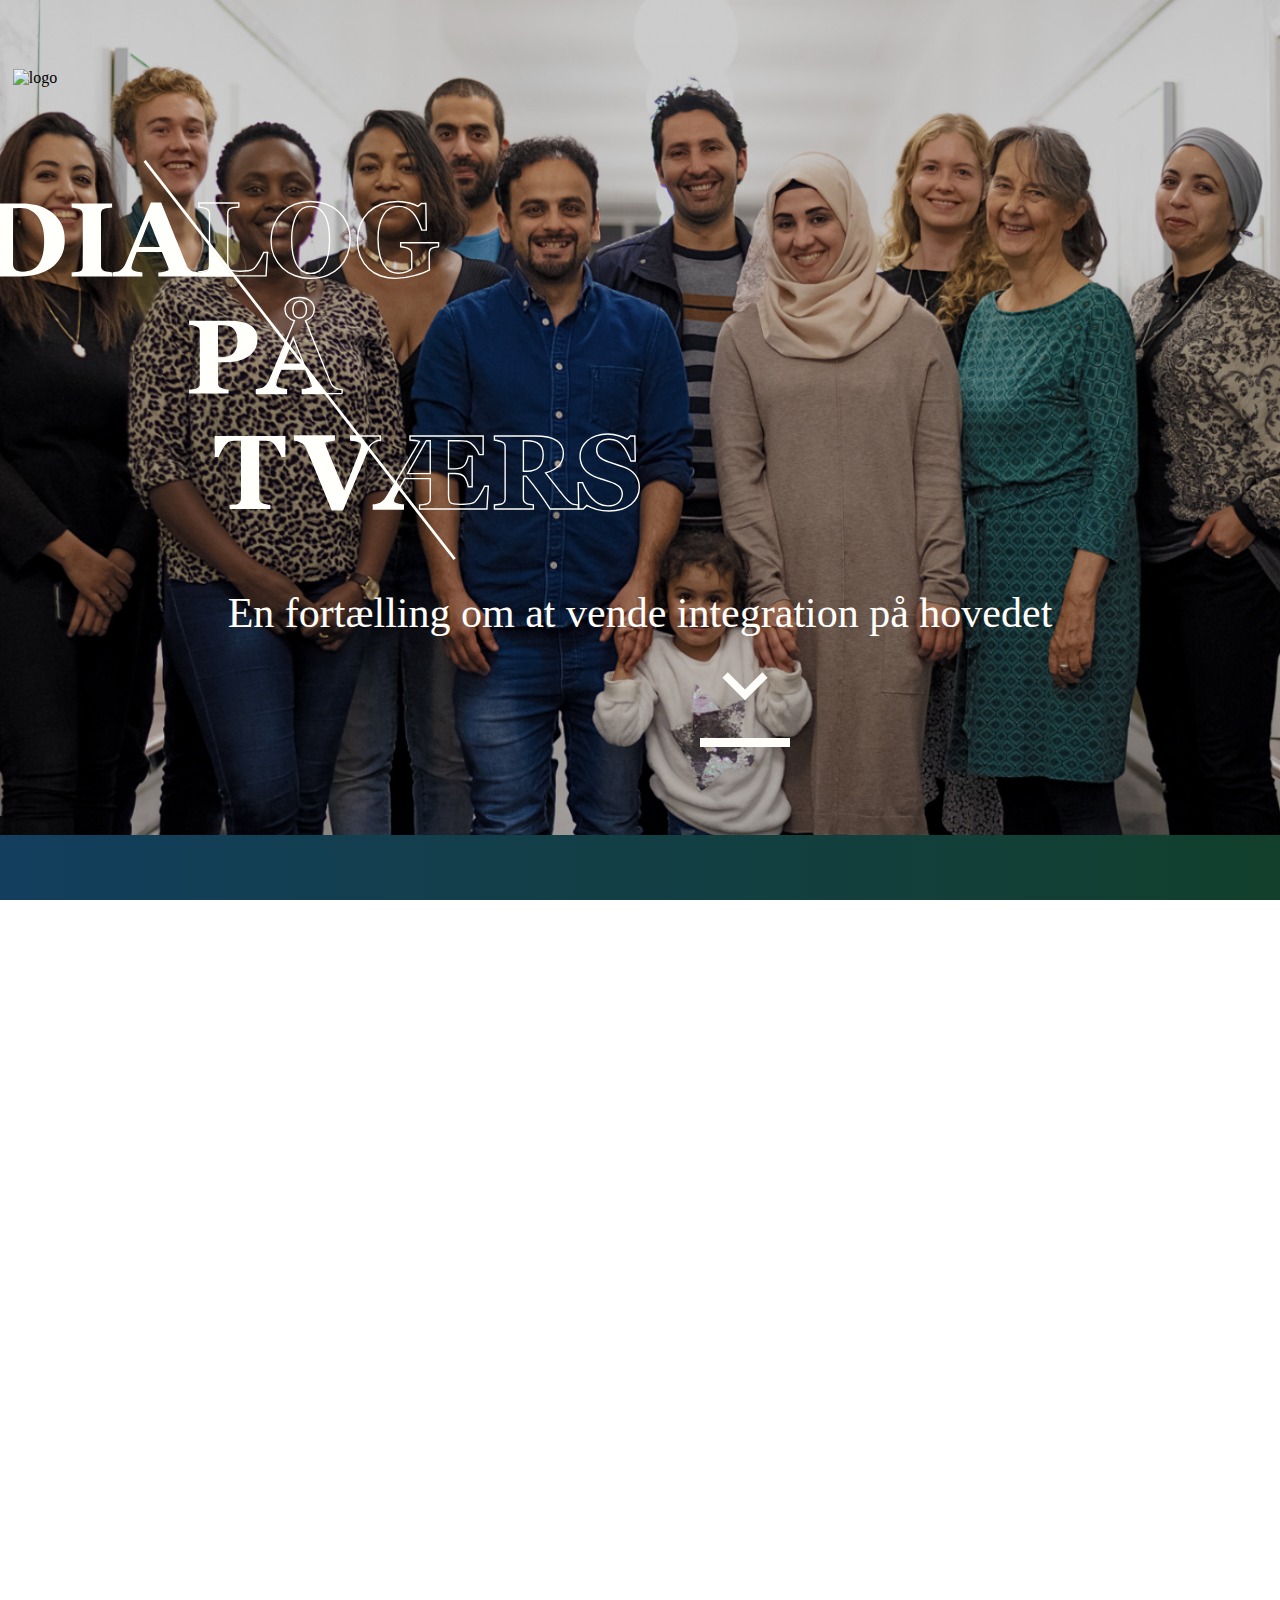
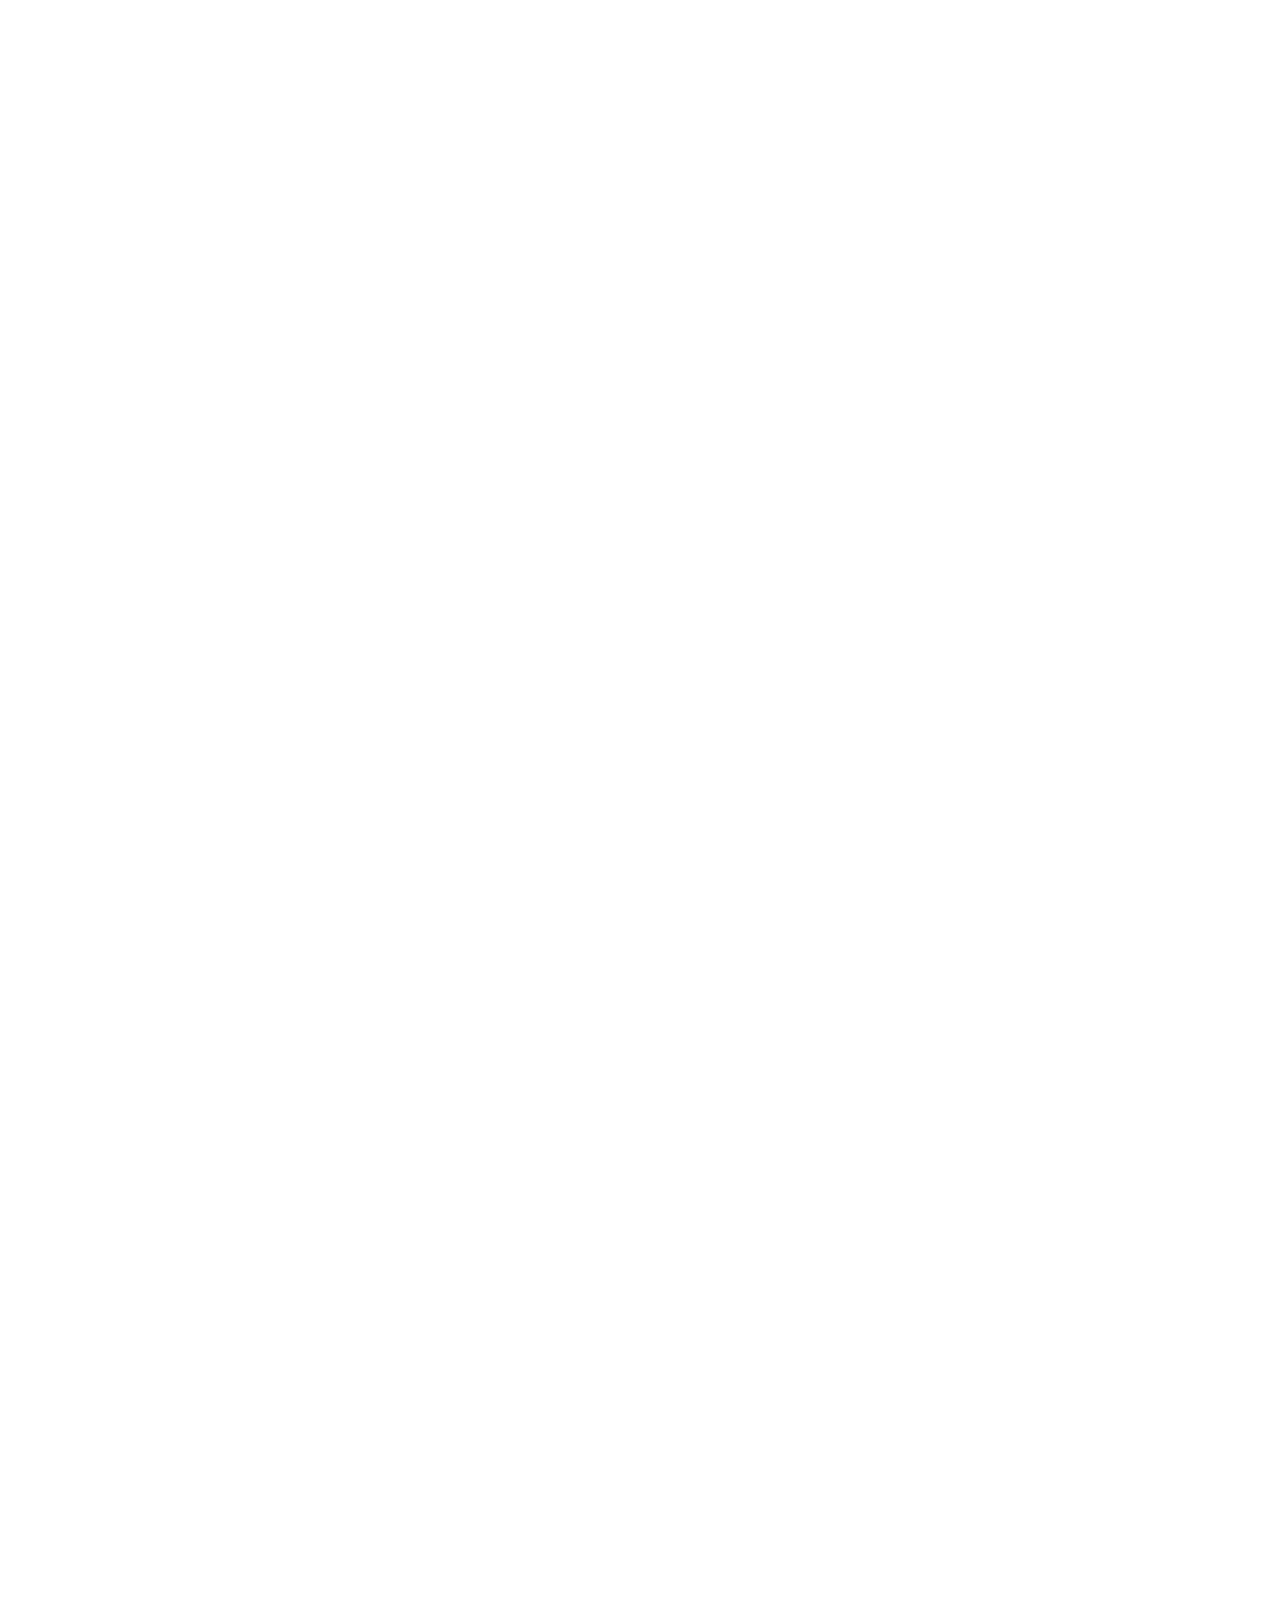
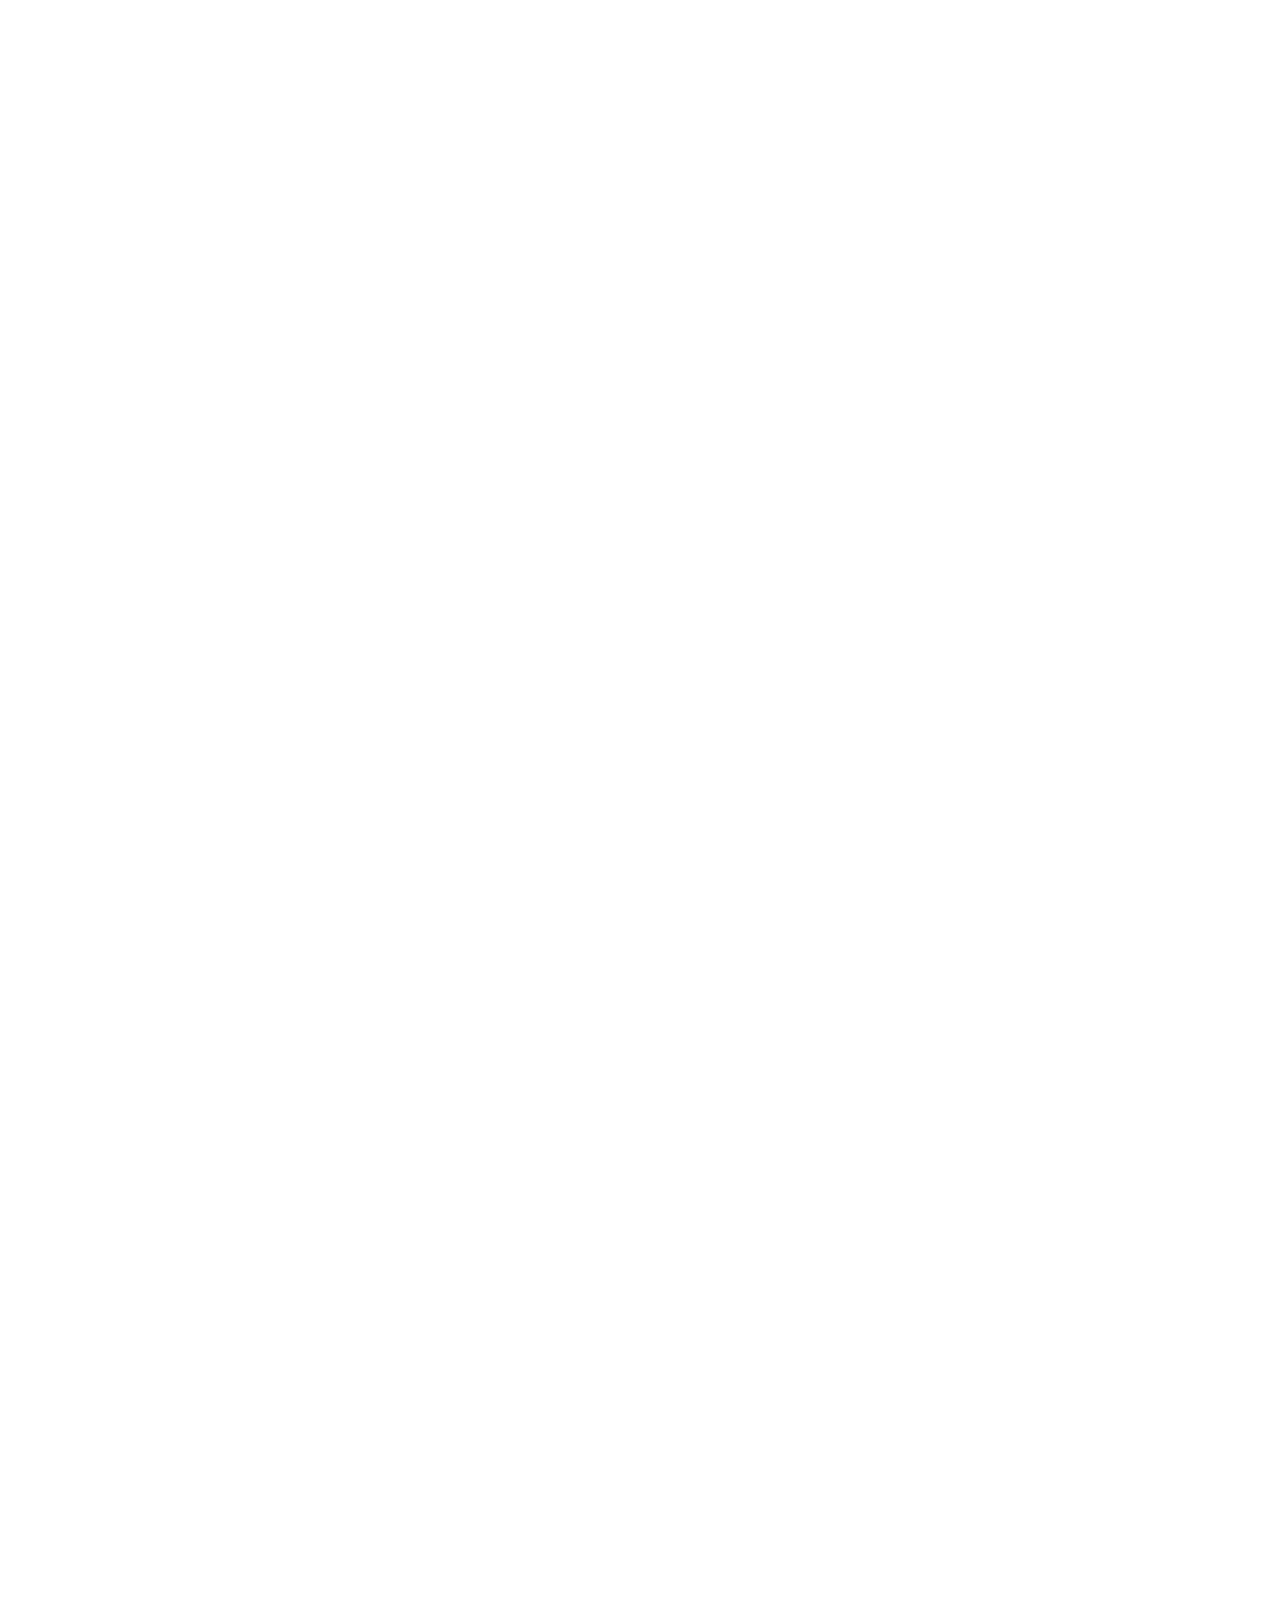
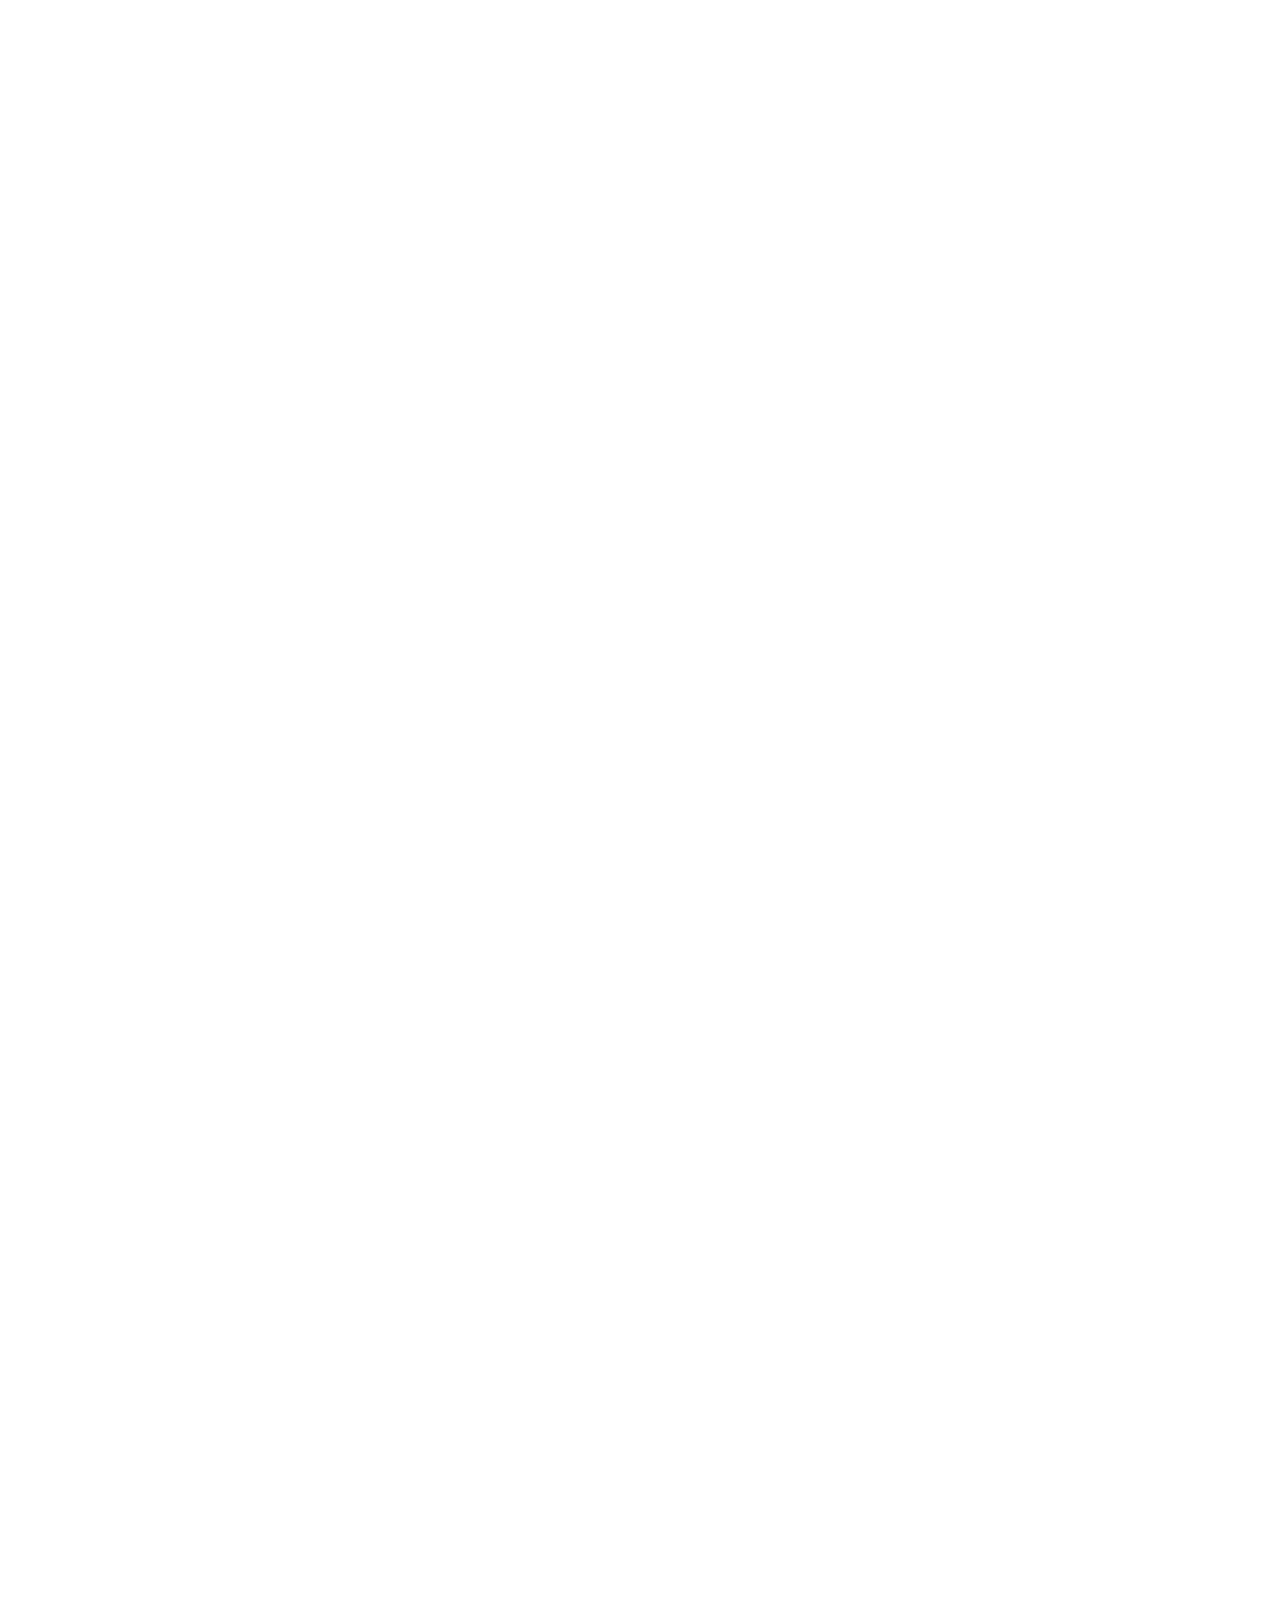
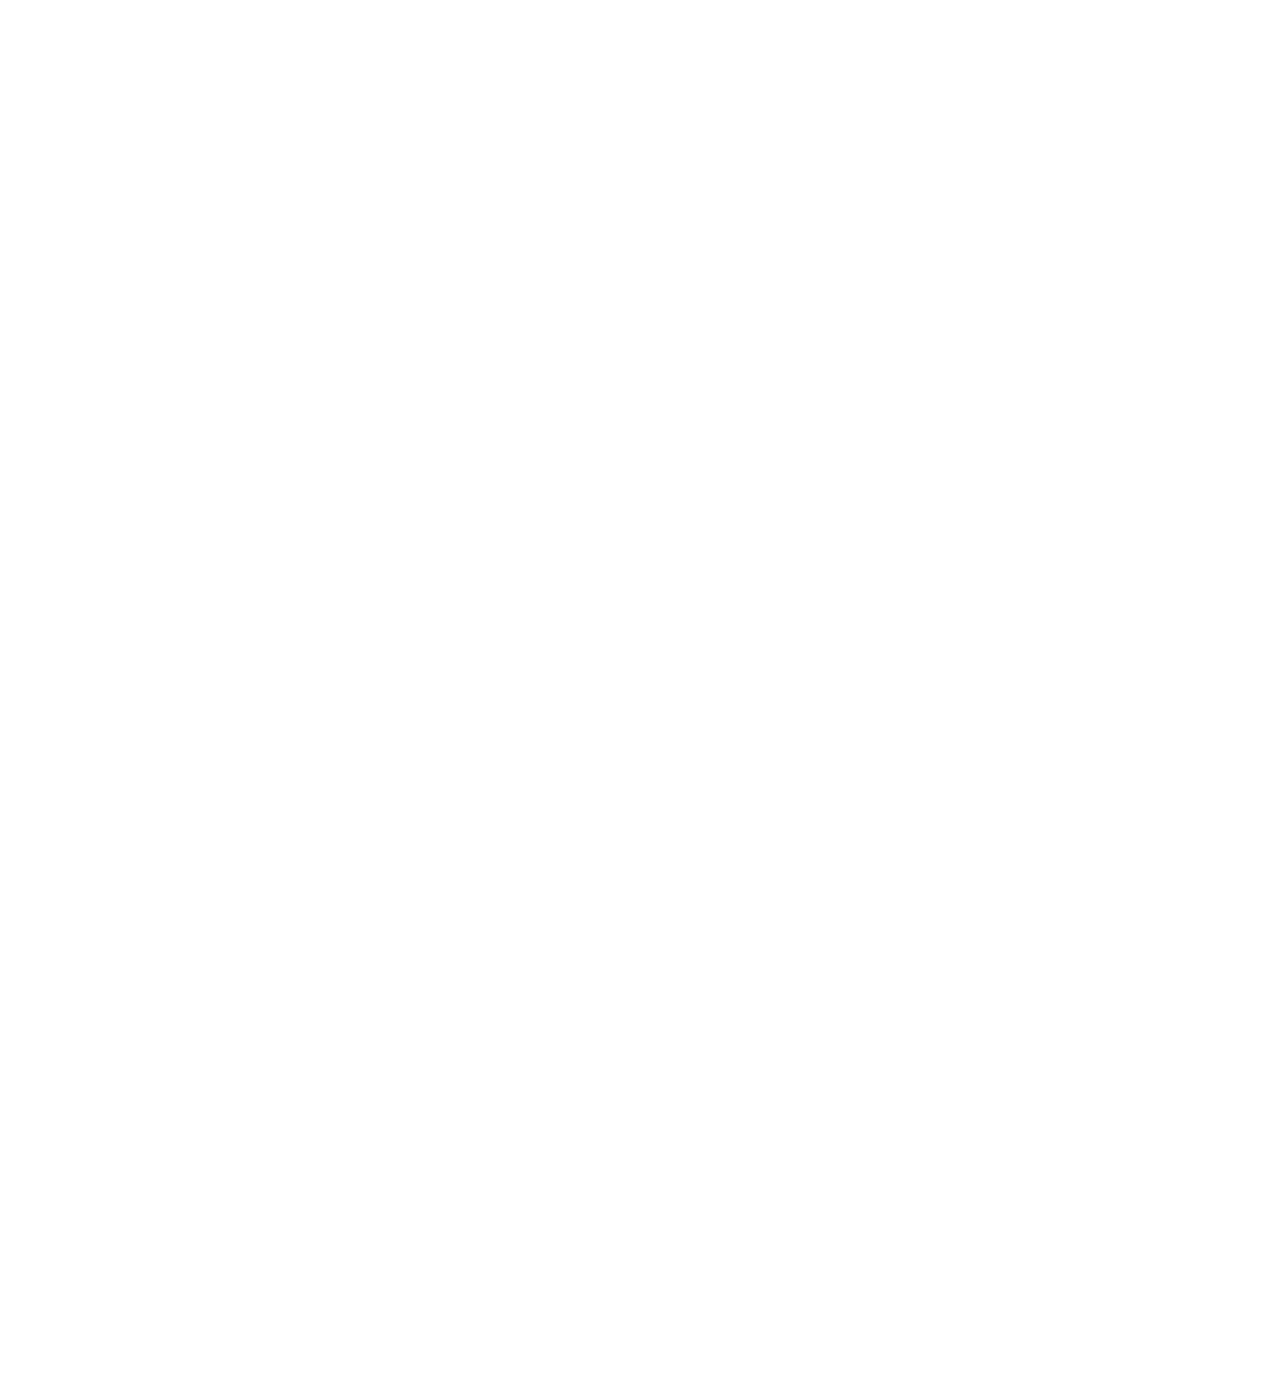
==== commit b5c202c7: "tilrettelser logoer" ====
--- a/index.html
+++ b/index.html
@@ -19,6 +19,7 @@
     <header>
         <div class="container">
             <div class="hero-parallax">
+                <img id=logo src="images/SVG/Dialog på Tværs_Sekundær_Hvid.png" alt="logo">
                 <img id="titel" src="images/SVG/title.svg" alt="Dialog-paa-tvaers">
                 <h1 id="tagline">En fortælling om at vende integration på hovedet</h1>
                 <div>
@@ -80,7 +81,7 @@
                 <p>Hun har rejst meget og er særligt interesseret i kulturmøder, hvilket har gjort, at hun har måtte
                     <br> tage stilling til sine egne fordomme i mødet <br> med andre. </p>
                 <p id="type2">Hør Ane fortælle hendes historie her</p>
-                <audio id="audio-player" controls="controls" src="audio/Sequence 01.mp3" type="audio/mp3"></audio>
+                <audio id="audio-player" controls="controls" src="audio/Sequence01.mp3"></audio>
             </div>
 
             <div class="Video1">
@@ -96,27 +97,24 @@
             <h2>Into Action</h2>
             <p>I teatergruppen Into Action finder du altid et tværetnisk cast. Publikum inddrages i en interaktiv
                 teateroplevelse, <br> hvor der skubbes til folks fordomme imens barrieren nedbrydes.</p>
-            <p id="type2">Scroll til højre i galleriet for at se hvordan Into Action optræder &#8594</p>
+            <p id="type2">Scroll til højre i galleriet for at se hvordan Into Action optræder &#8594;</p>
         </div>
         <ul class="gallery">
-            <li> <img style="height: 200px" src="images/Into Action.jpg" alt=""></li>
-            <li> <img style="height: 200px" src="images/into action 2.jpg" alt=""></li>
+            <li> <img style="height: 200px" src="images/Into-Action.jpg" alt=""></li>
+            <li> <img style="height: 200px" src="images/into-action-2.jpg" alt=""></li>
             <li> <img style="height: 200px" src="images/racist.JPG" alt=""></li>
-            <li> <img style="height: 200px" src="images/gruppe.jpg" alt=""></li>
             <li> <img style="height: 200px" src="images/teater1.jpg" alt=""></li>
             <li> <img style="height: 200px" src="images/teater2.jpg" alt=""></li>
             <li> <img style="height: 200px" src="images/teater3.jpg" alt=""></li>
-            <li> <img style="height: 200px" src="images/Into Action.jpg" alt=""></li>
-            <li> <img style="height: 200px" src="images/into action 2.jpg" alt=""></li>
+            <li> <img style="height: 200px" src="images/Into-Action.jpg" alt=""></li>
+            <li> <img style="height: 200px" src="images/into-action-2.jpg" alt=""></li>
             <li> <img style="height: 200px" src="images/racist.JPG" alt=""></li>
-            <li> <img style="height: 200px" src="images/gruppe.jpg" alt=""></li>
             <li> <img style="height: 200px" src="images/teater1.jpg" alt=""></li>
             <li> <img style="height: 200px" src="images/teater2.jpg" alt=""></li>
             <li> <img style="height: 200px" src="images/teater3.jpg" alt=""></li>
-            <li> <img style="height: 200px" src="images/Into Action.jpg" alt=""></li>
-            <li> <img style="height: 200px" src="images/into action 2.jpg" alt=""></li>
+            <li> <img style="height: 200px" src="images/Into-Action.jpg" alt=""></li>
+            <li> <img style="height: 200px" src="images/into-action-2.jpg" alt=""></li>
             <li> <img style="height: 200px" src="images/racist.JPG" alt=""></li>
-            <li> <img style="height: 200px" src="images/gruppe.jpg" alt=""></li>
             <li> <img style="height: 200px" src="images/teater1.jpg" alt=""></li>
             <li> <img style="height: 200px" src="images/teater2.jpg" alt=""></li>
             <li> <img style="height: 200px" src="images/teater3.jpg" alt=""></li>
@@ -131,7 +129,7 @@
                     Into Action, gav Wael muligheden for at dyrke sin store passion. <br> Gennem teateret kunne han
                     bedre udtrykke sig og få en bid af sit gamle liv tilbage. </p>
                 <p id="type2">Hør hele Waels historie her</p>
-                <audio id="audio-player" controls="controls" src="audio/Sequence 02.mp3" type="audio/mp3"></audio>
+                <audio id="audio-player" controls="controls" src="audio/Sequence02.mp3"></audio>
             </div>
             <div class="Video2">
                 <video class="Video" controls>
@@ -166,7 +164,7 @@
                     første gang omhandlede kvinders påklædning. <br> Her bed hun især mærke i hvor meget kvinderne på
                     mødet havde til fælles, trods de synlige forskelle. </p>
                 <p id="type2">Hør Karina fortælle om tinget her</p>
-                <audio id="audio-player" controls="controls" src="audio/Sequence 03.mp3" type="audio/mp3"></audio>
+                <audio id="audio-player" controls="controls" src="audio/Sequence03.mp3"></audio>
             </div>
             <div class="Video1">
                 <video class="Video" controls>
@@ -196,6 +194,7 @@
 
     <footer>
         <div class="container-footer">
+            <img id=logofooter src="images/SVG/Dialog på Tværs_Sekundær_Hvid.png" alt="logo">
             <div id="kontaktikoner">
                 <a href="" target="_blank"><img src="images/SVG/mail-icon.svg" alt="mail-ikon"></a>
                 <a href="https://www.facebook.com/dialogpaatvaers/" target="_blank"><img
--- a/styles.css
+++ b/styles.css
@@ -48,7 +48,7 @@
 /*Hero section*/
 
 .hero-parallax{
-    background-image: linear-gradient(rgba(0,0,0,0.3),rgba(0,0,0,0.3)), url("images/hero-images.png");
+    background-image: linear-gradient(rgba(0,0,0,0.2),rgba(0,0,0,0.2)), url("images/hero-images-2.png");
     height: 900px;
     margin-top: -65px;
   
@@ -59,24 +59,31 @@
     background-size: cover;
   }
 
+#logo{
+    height: 70px;
+    position: relative;
+    top: -28%;
+    left: 1%;
+}
+
 #titel{
     height: 400px;
     position: relative;
-    top: 15%;
-    left: 10%;
+    top: 25%;
+    left: -5%;
 }
 
 #tagline{
     text-align: center;
-    padding-top: 200px;
+    padding-top: 250px;
 }
 
 #arrow{
     color: #fffefa;
-    font-size: 100px;
+    font-size: 90px;
     position: relative;
     margin-left: 700px;
-    margin-top: 20px;
+    margin-top: 6px;
 }
 
 a:hover {
@@ -348,6 +355,13 @@
         justify-content: space-around;
 }
 
+#logofooter{
+    height: 70px;
+    padding-top: 18px;
+    position: relative;
+    left: -65px;
+}
+
 .container-footer a img{
     height: 40px;
     margin-top: 30px;
